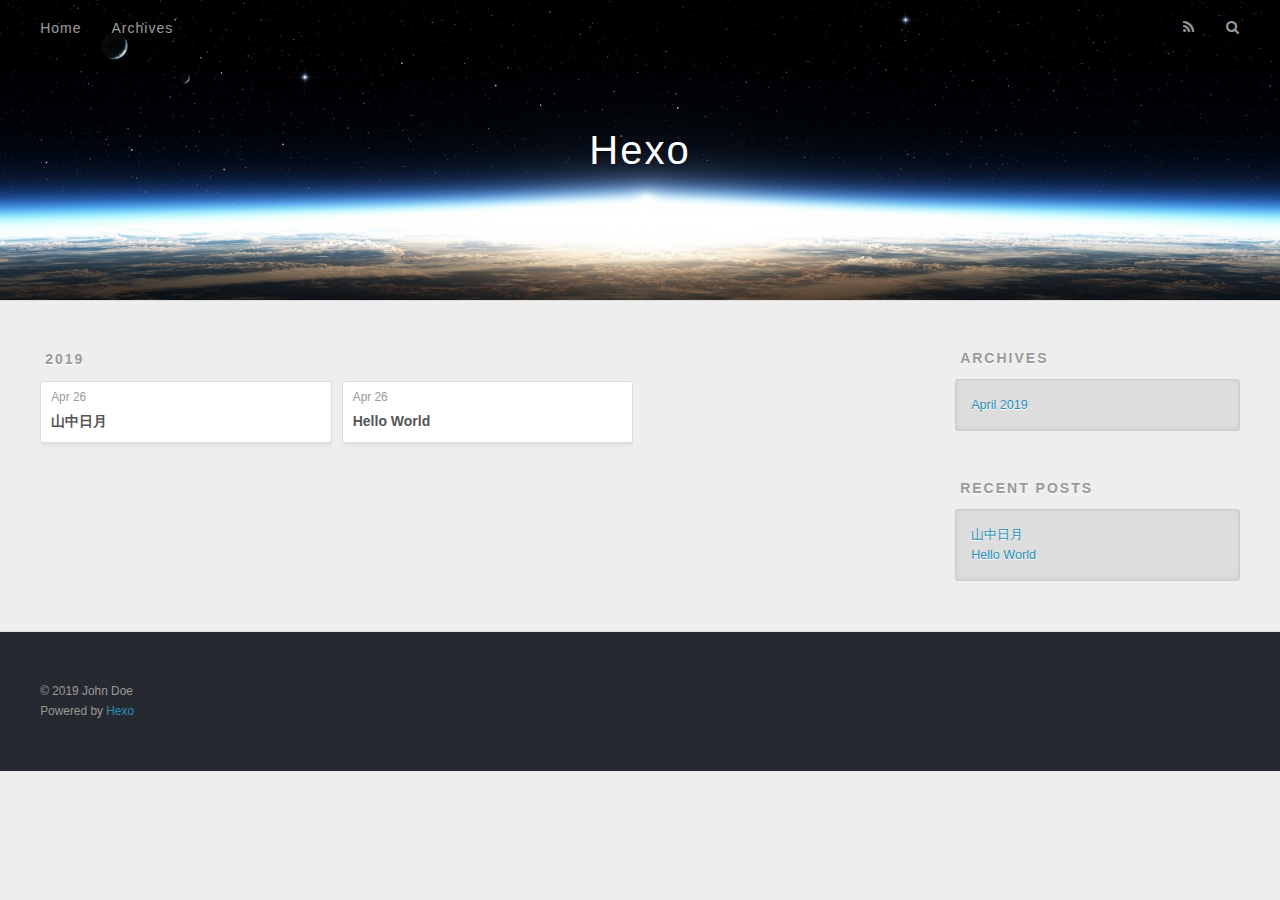
==== archives/index.html @ 2923da69 "Site updated: 2019-04-26 17:05:37" ====
<!DOCTYPE html>
<html>
<head><meta name="generator" content="Hexo 3.8.0">
  <meta charset="utf-8">
  

  
  <title>Archives | Hexo</title>
  <meta name="viewport" content="width=device-width, initial-scale=1, maximum-scale=1">
  <meta property="og:type" content="website">
<meta property="og:title" content="Hexo">
<meta property="og:url" content="http://yoursite.com/archives/index.html">
<meta property="og:site_name" content="Hexo">
<meta property="og:locale" content="default">
<meta name="twitter:card" content="summary">
<meta name="twitter:title" content="Hexo">
  
    <link rel="alternate" href="/atom.xml" title="Hexo" type="application/atom+xml">
  
  
    <link rel="icon" href="/favicon.png">
  
  
    <link href="//fonts.googleapis.com/css?family=Source+Code+Pro" rel="stylesheet" type="text/css">
  
  <link rel="stylesheet" href="/css/style.css">
</head>
</html>
<body>
  <div id="container">
    <div id="wrap">
      <header id="header">
  <div id="banner"></div>
  <div id="header-outer" class="outer">
    <div id="header-title" class="inner">
      <h1 id="logo-wrap">
        <a href="/" id="logo">Hexo</a>
      </h1>
      
    </div>
    <div id="header-inner" class="inner">
      <nav id="main-nav">
        <a id="main-nav-toggle" class="nav-icon"></a>
        
          <a class="main-nav-link" href="/">Home</a>
        
          <a class="main-nav-link" href="/archives">Archives</a>
        
      </nav>
      <nav id="sub-nav">
        
          <a id="nav-rss-link" class="nav-icon" href="/atom.xml" title="RSS Feed"></a>
        
        <a id="nav-search-btn" class="nav-icon" title="Search"></a>
      </nav>
      <div id="search-form-wrap">
        <form action="//google.com/search" method="get" accept-charset="UTF-8" class="search-form"><input type="search" name="q" class="search-form-input" placeholder="Search"><button type="submit" class="search-form-submit">&#xF002;</button><input type="hidden" name="sitesearch" value="http://yoursite.com"></form>
      </div>
    </div>
  </div>
</header>
      <div class="outer">
        <section id="main">
  
  
    
    
      
      
      <section class="archives-wrap">
        <div class="archive-year-wrap">
          <a href="/archives/2019" class="archive-year">2019</a>
        </div>
        <div class="archives">
    
    <article class="archive-article archive-type-post">
  <div class="archive-article-inner">
    <header class="archive-article-header">
      <a href="/2019/04/26/山中日月/" class="archive-article-date">
  <time datetime="2019-04-26T08:57:10.000Z" itemprop="datePublished">Apr 26</time>
</a>
      
  
    <h1 itemprop="name">
      <a class="archive-article-title" href="/2019/04/26/山中日月/">山中日月</a>
    </h1>
  

    </header>
  </div>
</article>
  
    
    
    <article class="archive-article archive-type-post">
  <div class="archive-article-inner">
    <header class="archive-article-header">
      <a href="/2019/04/26/hello-world/" class="archive-article-date">
  <time datetime="2019-04-26T06:51:45.178Z" itemprop="datePublished">Apr 26</time>
</a>
      
  
    <h1 itemprop="name">
      <a class="archive-article-title" href="/2019/04/26/hello-world/">Hello World</a>
    </h1>
  

    </header>
  </div>
</article>
  
  
    </div></section>
  


</section>
        
          <aside id="sidebar">
  
    

  
    

  
    
  
    
  <div class="widget-wrap">
    <h3 class="widget-title">Archives</h3>
    <div class="widget">
      <ul class="archive-list"><li class="archive-list-item"><a class="archive-list-link" href="/archives/2019/04/">April 2019</a></li></ul>
    </div>
  </div>


  
    
  <div class="widget-wrap">
    <h3 class="widget-title">Recent Posts</h3>
    <div class="widget">
      <ul>
        
          <li>
            <a href="/2019/04/26/山中日月/">山中日月</a>
          </li>
        
          <li>
            <a href="/2019/04/26/hello-world/">Hello World</a>
          </li>
        
      </ul>
    </div>
  </div>

  
</aside>
        
      </div>
      <footer id="footer">
  
  <div class="outer">
    <div id="footer-info" class="inner">
      &copy; 2019 John Doe<br>
      Powered by <a href="http://hexo.io/" target="_blank">Hexo</a>
    </div>
  </div>
</footer>
    </div>
    <nav id="mobile-nav">
  
    <a href="/" class="mobile-nav-link">Home</a>
  
    <a href="/archives" class="mobile-nav-link">Archives</a>
  
</nav>
    

<script src="//ajax.googleapis.com/ajax/libs/jquery/2.0.3/jquery.min.js"></script>


  <link rel="stylesheet" href="/fancybox/jquery.fancybox.css">
  <script src="/fancybox/jquery.fancybox.pack.js"></script>


<script src="/js/script.js"></script>



  </div>
</body>
</html>
---- css/style.css ----
body {
  width: 100%;
}
body:before,
body:after {
  content: "";
  display: table;
}
body:after {
  clear: both;
}
html,
body,
div,
span,
applet,
object,
iframe,
h1,
h2,
h3,
h4,
h5,
h6,
p,
blockquote,
pre,
a,
abbr,
acronym,
address,
big,
cite,
code,
del,
dfn,
em,
img,
ins,
kbd,
q,
s,
samp,
small,
strike,
strong,
sub,
sup,
tt,
var,
dl,
dt,
dd,
ol,
ul,
li,
fieldset,
form,
label,
legend,
table,
caption,
tbody,
tfoot,
thead,
tr,
th,
td {
  margin: 0;
  padding: 0;
  border: 0;
  outline: 0;
  font-weight: inherit;
  font-style: inherit;
  font-family: inherit;
  font-size: 100%;
  vertical-align: baseline;
}
body {
  line-height: 1;
  color: #000;
  background: #fff;
}
ol,
ul {
  list-style: none;
}
table {
  border-collapse: separate;
  border-spacing: 0;
  vertical-align: middle;
}
caption,
th,
td {
  text-align: left;
  font-weight: normal;
  vertical-align: middle;
}
a img {
  border: none;
}
input,
button {
  margin: 0;
  padding: 0;
}
input::-moz-focus-inner,
button::-moz-focus-inner {
  border: 0;
  padding: 0;
}
@font-face {
  font-family: FontAwesome;
  font-style: normal;
  font-weight: normal;
  src: url("fonts/fontawesome-webfont.eot?v=#4.0.3");
  src: url("fonts/fontawesome-webfont.eot?#iefix&v=#4.0.3") format("embedded-opentype"), url("fonts/fontawesome-webfont.woff?v=#4.0.3") format("woff"), url("fonts/fontawesome-webfont.ttf?v=#4.0.3") format("truetype"), url("fonts/fontawesome-webfont.svg#fontawesomeregular?v=#4.0.3") format("svg");
}
html,
body,
#container {
  height: 100%;
}
body {
  background: #eee;
  font: 14px -apple-system, BlinkMacSystemFont, "Segoe UI", "Roboto", "Oxygen", "Ubuntu", "Cantarell", "Fira Sans", "Droid Sans", "Helvetica Neue", sans-serif;
  -webkit-text-size-adjust: 100%;
}
.outer {
  max-width: 1220px;
  margin: 0 auto;
  padding: 0 20px;
}
.outer:before,
.outer:after {
  content: "";
  display: table;
}
.outer:after {
  clear: both;
}
.inner {
  display: inline;
  float: left;
  width: 98.33333333333333%;
  margin: 0 0.833333333333333%;
}
.left,
.alignleft {
  float: left;
}
.right,
.alignright {
  float: right;
}
.clear {
  clear: both;
}
#container {
  position: relative;
}
.mobile-nav-on {
  overflow: hidden;
}
#wrap {
  height: 100%;
  width: 100%;
  position: absolute;
  top: 0;
  left: 0;
  -webkit-transition: 0.2s ease-out;
  -moz-transition: 0.2s ease-out;
  -ms-transition: 0.2s ease-out;
  transition: 0.2s ease-out;
  z-index: 1;
  background: #eee;
}
.mobile-nav-on #wrap {
  left: 280px;
}
@media screen and (min-width: 768px) {
  #main {
    display: inline;
    float: left;
    width: 73.33333333333333%;
    margin: 0 0.833333333333333%;
  }
}
.article-date,
.article-category-link,
.archive-year,
.widget-title {
  text-decoration: none;
  text-transform: uppercase;
  letter-spacing: 2px;
  color: #999;
  margin-bottom: 1em;
  margin-left: 5px;
  line-height: 1em;
  text-shadow: 0 1px #fff;
  font-weight: bold;
}
.article-inner,
.archive-article-inner {
  background: #fff;
  -webkit-box-shadow: 1px 2px 3px #ddd;
  box-shadow: 1px 2px 3px #ddd;
  border: 1px solid #ddd;
  border-radius: 3px;
}
.article-entry h1,
.widget h1 {
  font-size: 2em;
}
.article-entry h2,
.widget h2 {
  font-size: 1.5em;
}
.article-entry h3,
.widget h3 {
  font-size: 1.3em;
}
.article-entry h4,
.widget h4 {
  font-size: 1.2em;
}
.article-entry h5,
.widget h5 {
  font-size: 1em;
}
.article-entry h6,
.widget h6 {
  font-size: 1em;
  color: #999;
}
.article-entry hr,
.widget hr {
  border: 1px dashed #ddd;
}
.article-entry strong,
.widget strong {
  font-weight: bold;
}
.article-entry em,
.widget em,
.article-entry cite,
.widget cite {
  font-style: italic;
}
.article-entry sup,
.widget sup,
.article-entry sub,
.widget sub {
  font-size: 0.75em;
  line-height: 0;
  position: relative;
  vertical-align: baseline;
}
.article-entry sup,
.widget sup {
  top: -0.5em;
}
.article-entry sub,
.widget sub {
  bottom: -0.2em;
}
.article-entry small,
.widget small {
  font-size: 0.85em;
}
.article-entry acronym,
.widget acronym,
.article-entry abbr,
.widget abbr {
  border-bottom: 1px dotted;
}
.article-entry ul,
.widget ul,
.article-entry ol,
.widget ol,
.article-entry dl,
.widget dl {
  margin: 0 20px;
  line-height: 1.6em;
}
.article-entry ul ul,
.widget ul ul,
.article-entry ol ul,
.widget ol ul,
.article-entry ul ol,
.widget ul ol,
.article-entry ol ol,
.widget ol ol {
  margin-top: 0;
  margin-bottom: 0;
}
.article-entry ul,
.widget ul {
  list-style: disc;
}
.article-entry ol,
.widget ol {
  list-style: decimal;
}
.article-entry dt,
.widget dt {
  font-weight: bold;
}
#header {
  height: 300px;
  position: relative;
  border-bottom: 1px solid #ddd;
}
#header:before,
#header:after {
  content: "";
  position: absolute;
  left: 0;
  right: 0;
  height: 40px;
}
#header:before {
  top: 0;
  background: -webkit-linear-gradient(rgba(0,0,0,0.2), transparent);
  background: -moz-linear-gradient(rgba(0,0,0,0.2), transparent);
  background: -ms-linear-gradient(rgba(0,0,0,0.2), transparent);
  background: linear-gradient(rgba(0,0,0,0.2), transparent);
}
#header:after {
  bottom: 0;
  background: -webkit-linear-gradient(transparent, rgba(0,0,0,0.2));
  background: -moz-linear-gradient(transparent, rgba(0,0,0,0.2));
  background: -ms-linear-gradient(transparent, rgba(0,0,0,0.2));
  background: linear-gradient(transparent, rgba(0,0,0,0.2));
}
#header-outer {
  height: 100%;
  position: relative;
}
#header-inner {
  position: relative;
  overflow: hidden;
}
#banner {
  position: absolute;
  top: 0;
  left: 0;
  width: 100%;
  height: 100%;
  background: url("images/banner.jpg") center #000;
  -webkit-background-size: cover;
  -moz-background-size: cover;
  background-size: cover;
  z-index: -1;
}
#header-title {
  text-align: center;
  height: 40px;
  position: absolute;
  top: 50%;
  left: 0;
  margin-top: -20px;
}
#logo,
#subtitle {
  text-decoration: none;
  color: #fff;
  font-weight: 300;
  text-shadow: 0 1px 4px rgba(0,0,0,0.3);
}
#logo {
  font-size: 40px;
  line-height: 40px;
  letter-spacing: 2px;
}
#subtitle {
  font-size: 16px;
  line-height: 16px;
  letter-spacing: 1px;
}
#subtitle-wrap {
  margin-top: 16px;
}
#main-nav {
  float: left;
  margin-left: -15px;
}
.nav-icon,
.main-nav-link {
  float: left;
  color: #fff;
  opacity: 0.6;
  text-decoration: none;
  text-shadow: 0 1px rgba(0,0,0,0.2);
  -webkit-transition: opacity 0.2s;
  -moz-transition: opacity 0.2s;
  -ms-transition: opacity 0.2s;
  transition: opacity 0.2s;
  display: block;
  padding: 20px 15px;
}
.nav-icon:hover,
.main-nav-link:hover {
  opacity: 1;
}
.nav-icon {
  font-family: FontAwesome;
  text-align: center;
  font-size: 14px;
  width: 14px;
  height: 14px;
  padding: 20px 15px;
  position: relative;
  cursor: pointer;
}
.main-nav-link {
  font-weight: 300;
  letter-spacing: 1px;
}
@media screen and (max-width: 479px) {
  .main-nav-link {
    display: none;
  }
}
#main-nav-toggle {
  display: none;
}
#main-nav-toggle:before {
  content: "\f0c9";
}
@media screen and (max-width: 479px) {
  #main-nav-toggle {
    display: block;
  }
}
#sub-nav {
  float: right;
  margin-right: -15px;
}
#nav-rss-link:before {
  content: "\f09e";
}
#nav-search-btn:before {
  content: "\f002";
}
#search-form-wrap {
  position: absolute;
  top: 15px;
  width: 150px;
  height: 30px;
  right: -150px;
  opacity: 0;
  -webkit-transition: 0.2s ease-out;
  -moz-transition: 0.2s ease-out;
  -ms-transition: 0.2s ease-out;
  transition: 0.2s ease-out;
}
#search-form-wrap.on {
  opacity: 1;
  right: 0;
}
@media screen and (max-width: 479px) {
  #search-form-wrap {
    width: 100%;
    right: -100%;
  }
}
.search-form {
  position: absolute;
  top: 0;
  left: 0;
  right: 0;
  background: #fff;
  padding: 5px 15px;
  border-radius: 15px;
  -webkit-box-shadow: 0 0 10px rgba(0,0,0,0.3);
  box-shadow: 0 0 10px rgba(0,0,0,0.3);
}
.search-form-input {
  border: none;
  background: none;
  color: #555;
  width: 100%;
  font: 13px -apple-system, BlinkMacSystemFont, "Segoe UI", "Roboto", "Oxygen", "Ubuntu", "Cantarell", "Fira Sans", "Droid Sans", "Helvetica Neue", sans-serif;
  outline: none;
}
.search-form-input::-webkit-search-results-decoration,
.search-form-input::-webkit-search-cancel-button {
  -webkit-appearance: none;
}
.search-form-submit {
  position: absolute;
  top: 50%;
  right: 10px;
  margin-top: -7px;
  font: 13px FontAwesome;
  border: none;
  background: none;
  color: #bbb;
  cursor: pointer;
}
.search-form-submit:hover,
.search-form-submit:focus {
  color: #777;
}
.article {
  margin: 50px 0;
}
.article-inner {
  overflow: hidden;
}
.article-meta:before,
.article-meta:after {
  content: "";
  display: table;
}
.article-meta:after {
  clear: both;
}
.article-date {
  float: left;
}
.article-category {
  float: left;
  line-height: 1em;
  color: #ccc;
  text-shadow: 0 1px #fff;
  margin-left: 8px;
}
.article-category:before {
  content: "\2022";
}
.article-category-link {
  margin: 0 12px 1em;
}
.article-header {
  padding: 20px 20px 0;
}
.article-title {
  text-decoration: none;
  font-size: 2em;
  font-weight: bold;
  color: #555;
  line-height: 1.1em;
  -webkit-transition: color 0.2s;
  -moz-transition: color 0.2s;
  -ms-transition: color 0.2s;
  transition: color 0.2s;
}
a.article-title:hover {
  color: #258fb8;
}
.article-entry {
  color: #555;
  padding: 0 20px;
}
.article-entry:before,
.article-entry:after {
  content: "";
  display: table;
}
.article-entry:after {
  clear: both;
}
.article-entry p,
.article-entry table {
  line-height: 1.6em;
  margin: 1.6em 0;
}
.article-entry h1,
.article-entry h2,
.article-entry h3,
.article-entry h4,
.article-entry h5,
.article-entry h6 {
  font-weight: bold;
}
.article-entry h1,
.article-entry h2,
.article-entry h3,
.article-entry h4,
.article-entry h5,
.article-entry h6 {
  line-height: 1.1em;
  margin: 1.1em 0;
}
.article-entry a {
  color: #258fb8;
  text-decoration: none;
}
.article-entry a:hover {
  text-decoration: underline;
}
.article-entry ul,
.article-entry ol,
.article-entry dl {
  margin-top: 1.6em;
  margin-bottom: 1.6em;
}
.article-entry img,
.article-entry video {
  max-width: 100%;
  height: auto;
  display: block;
  margin: auto;
}
.article-entry iframe {
  border: none;
}
.article-entry table {
  width: 100%;
  border-collapse: collapse;
  border-spacing: 0;
}
.article-entry th {
  font-weight: bold;
  border-bottom: 3px solid #ddd;
  padding-bottom: 0.5em;
}
.article-entry td {
  border-bottom: 1px solid #ddd;
  padding: 10px 0;
}
.article-entry blockquote {
  font-family: Georgia, "Times New Roman", serif;
  font-size: 1.4em;
  margin: 1.6em 20px;
  text-align: center;
}
.article-entry blockquote footer {
  font-size: 14px;
  margin: 1.6em 0;
  font-family: -apple-system, BlinkMacSystemFont, "Segoe UI", "Roboto", "Oxygen", "Ubuntu", "Cantarell", "Fira Sans", "Droid Sans", "Helvetica Neue", sans-serif;
}
.article-entry blockquote footer cite:before {
  content: "—";
  padding: 0 0.5em;
}
.article-entry .pullquote {
  text-align: left;
  width: 45%;
  margin: 0;
}
.article-entry .pullquote.left {
  margin-left: 0.5em;
  margin-right: 1em;
}
.article-entry .pullquote.right {
  margin-right: 0.5em;
  margin-left: 1em;
}
.article-entry .caption {
  color: #999;
  display: block;
  font-size: 0.9em;
  margin-top: 0.5em;
  position: relative;
  text-align: center;
}
.article-entry .video-container {
  position: relative;
  padding-top: 56.25%;
  height: 0;
  overflow: hidden;
}
.article-entry .video-container iframe,
.article-entry .video-container object,
.article-entry .video-container embed {
  position: absolute;
  top: 0;
  left: 0;
  width: 100%;
  height: 100%;
  margin-top: 0;
}
.article-more-link a {
  display: inline-block;
  line-height: 1em;
  padding: 6px 15px;
  border-radius: 15px;
  background: #eee;
  color: #999;
  text-shadow: 0 1px #fff;
  text-decoration: none;
}
.article-more-link a:hover {
  background: #258fb8;
  color: #fff;
  text-decoration: none;
  text-shadow: 0 1px #1e7293;
}
.article-footer {
  font-size: 0.85em;
  line-height: 1.6em;
  border-top: 1px solid #ddd;
  padding-top: 1.6em;
  margin: 0 20px 20px;
}
.article-footer:before,
.article-footer:after {
  content: "";
  display: table;
}
.article-footer:after {
  clear: both;
}
.article-footer a {
  color: #999;
  text-decoration: none;
}
.article-footer a:hover {
  color: #555;
}
.article-tag-list-item {
  float: left;
  margin-right: 10px;
}
.article-tag-list-link:before {
  content: "#";
}
.article-comment-link {
  float: right;
}
.article-comment-link:before {
  content: "\f075";
  font-family: FontAwesome;
  padding-right: 8px;
}
.article-share-link {
  cursor: pointer;
  float: right;
  margin-left: 20px;
}
.article-share-link:before {
  content: "\f064";
  font-family: FontAwesome;
  padding-right: 6px;
}
#article-nav {
  position: relative;
}
#article-nav:before,
#article-nav:after {
  content: "";
  display: table;
}
#article-nav:after {
  clear: both;
}
@media screen and (min-width: 768px) {
  #article-nav {
    margin: 50px 0;
  }
  #article-nav:before {
    width: 8px;
    height: 8px;
    position: absolute;
    top: 50%;
    left: 50%;
    margin-top: -4px;
    margin-left: -4px;
    content: "";
    border-radius: 50%;
    background: #ddd;
    -webkit-box-shadow: 0 1px 2px #fff;
    box-shadow: 0 1px 2px #fff;
  }
}
.article-nav-link-wrap {
  text-decoration: none;
  text-shadow: 0 1px #fff;
  color: #999;
  -webkit-box-sizing: border-box;
  -moz-box-sizing: border-box;
  box-sizing: border-box;
  margin-top: 50px;
  text-align: center;
  display: block;
}
.article-nav-link-wrap:hover {
  color: #555;
}
@media screen and (min-width: 768px) {
  .article-nav-link-wrap {
    width: 50%;
    margin-top: 0;
  }
}
@media screen and (min-width: 768px) {
  #article-nav-newer {
    float: left;
    text-align: right;
    padding-right: 20px;
  }
}
@media screen and (min-width: 768px) {
  #article-nav-older {
    float: right;
    text-align: left;
    padding-left: 20px;
  }
}
.article-nav-caption {
  text-transform: uppercase;
  letter-spacing: 2px;
  color: #ddd;
  line-height: 1em;
  font-weight: bold;
}
#article-nav-newer .article-nav-caption {
  margin-right: -2px;
}
.article-nav-title {
  font-size: 0.85em;
  line-height: 1.6em;
  margin-top: 0.5em;
}
.article-share-box {
  position: absolute;
  display: none;
  background: #fff;
  -webkit-box-shadow: 1px 2px 10px rgba(0,0,0,0.2);
  box-shadow: 1px 2px 10px rgba(0,0,0,0.2);
  border-radius: 3px;
  margin-left: -145px;
  overflow: hidden;
  z-index: 1;
}
.article-share-box.on {
  display: block;
}
.article-share-input {
  width: 100%;
  background: none;
  -webkit-box-sizing: border-box;
  -moz-box-sizing: border-box;
  box-sizing: border-box;
  font: 14px -apple-system, BlinkMacSystemFont, "Segoe UI", "Roboto", "Oxygen", "Ubuntu", "Cantarell", "Fira Sans", "Droid Sans", "Helvetica Neue", sans-serif;
  padding: 0 15px;
  color: #555;
  outline: none;
  border: 1px solid #ddd;
  border-radius: 3px 3px 0 0;
  height: 36px;
  line-height: 36px;
}
.article-share-links {
  background: #eee;
}
.article-share-links:before,
.article-share-links:after {
  content: "";
  display: table;
}
.article-share-links:after {
  clear: both;
}
.article-share-twitter,
.article-share-facebook,
.article-share-pinterest,
.article-share-google {
  width: 50px;
  height: 36px;
  display: block;
  float: left;
  position: relative;
  color: #999;
  text-shadow: 0 1px #fff;
}
.article-share-twitter:before,
.article-share-facebook:before,
.article-share-pinterest:before,
.article-share-google:before {
  font-size: 20px;
  font-family: FontAwesome;
  width: 20px;
  height: 20px;
  position: absolute;
  top: 50%;
  left: 50%;
  margin-top: -10px;
  margin-left: -10px;
  text-align: center;
}
.article-share-twitter:hover,
.article-share-facebook:hover,
.article-share-pinterest:hover,
.article-share-google:hover {
  color: #fff;
}
.article-share-twitter:before {
  content: "\f099";
}
.article-share-twitter:hover {
  background: #00aced;
  text-shadow: 0 1px #008abe;
}
.article-share-facebook:before {
  content: "\f09a";
}
.article-share-facebook:hover {
  background: #3b5998;
  text-shadow: 0 1px #2f477a;
}
.article-share-pinterest:before {
  content: "\f0d2";
}
.article-share-pinterest:hover {
  background: #cb2027;
  text-shadow: 0 1px #a21a1f;
}
.article-share-google:before {
  content: "\f0d5";
}
.article-share-google:hover {
  background: #dd4b39;
  text-shadow: 0 1px #be3221;
}
.article-gallery {
  background: #000;
  position: relative;
}
.article-gallery-photos {
  position: relative;
  overflow: hidden;
}
.article-gallery-img {
  display: none;
  max-width: 100%;
}
.article-gallery-img:first-child {
  display: block;
}
.article-gallery-img.loaded {
  position: absolute;
  display: block;
}
.article-gallery-img img {
  display: block;
  max-width: 100%;
  margin: 0 auto;
}
#comments {
  background: #fff;
  -webkit-box-shadow: 1px 2px 3px #ddd;
  box-shadow: 1px 2px 3px #ddd;
  padding: 20px;
  border: 1px solid #ddd;
  border-radius: 3px;
  margin: 50px 0;
}
#comments a {
  color: #258fb8;
}
.archives-wrap {
  margin: 50px 0;
}
.archives:before,
.archives:after {
  content: "";
  display: table;
}
.archives:after {
  clear: both;
}
.archive-year-wrap {
  margin-bottom: 1em;
}
.archives {
  -webkit-column-gap: 10px;
  -moz-column-gap: 10px;
  column-gap: 10px;
}
@media screen and (min-width: 480px) and (max-width: 767px) {
  .archives {
    -webkit-column-count: 2;
    -moz-column-count: 2;
    column-count: 2;
  }
}
@media screen and (min-width: 768px) {
  .archives {
    -webkit-column-count: 3;
    -moz-column-count: 3;
    column-count: 3;
  }
}
.archive-article {
  -webkit-column-break-inside: avoid;
  page-break-inside: avoid;
  overflow: hidden;
  break-inside: avoid-column;
}
.archive-article-inner {
  padding: 10px;
  margin-bottom: 15px;
}
.archive-article-title {
  text-decoration: none;
  font-weight: bold;
  color: #555;
  -webkit-transition: color 0.2s;
  -moz-transition: color 0.2s;
  -ms-transition: color 0.2s;
  transition: color 0.2s;
  line-height: 1.6em;
}
.archive-article-title:hover {
  color: #258fb8;
}
.archive-article-footer {
  margin-top: 1em;
}
.archive-article-date {
  color: #999;
  text-decoration: none;
  font-size: 0.85em;
  line-height: 1em;
  margin-bottom: 0.5em;
  display: block;
}
#page-nav {
  margin: 50px auto;
  background: #fff;
  -webkit-box-shadow: 1px 2px 3px #ddd;
  box-shadow: 1px 2px 3px #ddd;
  border: 1px solid #ddd;
  border-radius: 3px;
  text-align: center;
  color: #999;
  overflow: hidden;
}
#page-nav:before,
#page-nav:after {
  content: "";
  display: table;
}
#page-nav:after {
  clear: both;
}
#page-nav a,
#page-nav span {
  padding: 10px 20px;
  line-height: 1;
  height: 2ex;
}
#page-nav a {
  color: #999;
  text-decoration: none;
}
#page-nav a:hover {
  background: #999;
  color: #fff;
}
#page-nav .prev {
  float: left;
}
#page-nav .next {
  float: right;
}
#page-nav .page-number {
  display: inline-block;
}
@media screen and (max-width: 479px) {
  #page-nav .page-number {
    display: none;
  }
}
#page-nav .current {
  color: #555;
  font-weight: bold;
}
#page-nav .space {
  color: #ddd;
}
#footer {
  background: #262a30;
  padding: 50px 0;
  border-top: 1px solid #ddd;
  color: #999;
}
#footer a {
  color: #258fb8;
  text-decoration: none;
}
#footer a:hover {
  text-decoration: underline;
}
#footer-info {
  line-height: 1.6em;
  font-size: 0.85em;
}
.article-entry pre,
.article-entry .highlight {
  background: #2d2d2d;
  margin: 0 -20px;
  padding: 15px 20px;
  border-style: solid;
  border-color: #ddd;
  border-width: 1px 0;
  overflow: auto;
  color: #ccc;
  line-height: 22.400000000000002px;
}
.article-entry .highlight .gutter pre,
.article-entry .gist .gist-file .gist-data .line-numbers {
  color: #666;
  font-size: 0.85em;
}
.article-entry pre,
.article-entry code {
  font-family: "Source Code Pro", Consolas, Monaco, Menlo, Consolas, monospace;
}
.article-entry code {
  background: #eee;
  text-shadow: 0 1px #fff;
  padding: 0 0.3em;
}
.article-entry pre code {
  background: none;
  text-shadow: none;
  padding: 0;
}
.article-entry .highlight pre {
  border: none;
  margin: 0;
  padding: 0;
}
.article-entry .highlight table {
  margin: 0;
  width: auto;
}
.article-entry .highlight td {
  border: none;
  padding: 0;
}
.article-entry .highlight figcaption {
  font-size: 0.85em;
  color: #999;
  line-height: 1em;
  margin-bottom: 1em;
}
.article-entry .highlight figcaption:before,
.article-entry .highlight figcaption:after {
  content: "";
  display: table;
}
.article-entry .highlight figcaption:after {
  clear: both;
}
.article-entry .highlight figcaption a {
  float: right;
}
.article-entry .highlight .gutter pre {
  text-align: right;
  padding-right: 20px;
}
.article-entry .highlight .line {
  height: 22.400000000000002px;
}
.article-entry .highlight .line.marked {
  background: #515151;
}
.article-entry .gist {
  margin: 0 -20px;
  border-style: solid;
  border-color: #ddd;
  border-width: 1px 0;
  background: #2d2d2d;
  padding: 15px 20px 15px 0;
}
.article-entry .gist .gist-file {
  border: none;
  font-family: "Source Code Pro", Consolas, Monaco, Menlo, Consolas, monospace;
  margin: 0;
}
.article-entry .gist .gist-file .gist-data {
  background: none;
  border: none;
}
.article-entry .gist .gist-file .gist-data .line-numbers {
  background: none;
  border: none;
  padding: 0 20px 0 0;
}
.article-entry .gist .gist-file .gist-data .line-data {
  padding: 0 !important;
}
.article-entry .gist .gist-file .highlight {
  margin: 0;
  padding: 0;
  border: none;
}
.article-entry .gist .gist-file .gist-meta {
  background: #2d2d2d;
  color: #999;
  font: 0.85em -apple-system, BlinkMacSystemFont, "Segoe UI", "Roboto", "Oxygen", "Ubuntu", "Cantarell", "Fira Sans", "Droid Sans", "Helvetica Neue", sans-serif;
  text-shadow: 0 0;
  padding: 0;
  margin-top: 1em;
  margin-left: 20px;
}
.article-entry .gist .gist-file .gist-meta a {
  color: #258fb8;
  font-weight: normal;
}
.article-entry .gist .gist-file .gist-meta a:hover {
  text-decoration: underline;
}
pre .comment,
pre .title {
  color: #999;
}
pre .variable,
pre .attribute,
pre .tag,
pre .regexp,
pre .ruby .constant,
pre .xml .tag .title,
pre .xml .pi,
pre .xml .doctype,
pre .html .doctype,
pre .css .id,
pre .css .class,
pre .css .pseudo {
  color: #f2777a;
}
pre .number,
pre .preprocessor,
pre .built_in,
pre .literal,
pre .params,
pre .constant {
  color: #f99157;
}
pre .class,
pre .ruby .class .title,
pre .css .rules .attribute {
  color: #9c9;
}
pre .string,
pre .value,
pre .inheritance,
pre .header,
pre .ruby .symbol,
pre .xml .cdata {
  color: #9c9;
}
pre .css .hexcolor {
  color: #6cc;
}
pre .function,
pre .python .decorator,
pre .python .title,
pre .ruby .function .title,
pre .ruby .title .keyword,
pre .perl .sub,
pre .javascript .title,
pre .coffeescript .title {
  color: #69c;
}
pre .keyword,
pre .javascript .function {
  color: #c9c;
}
@media screen and (max-width: 479px) {
  #mobile-nav {
    position: absolute;
    top: 0;
    left: 0;
    width: 280px;
    height: 100%;
    background: #191919;
    border-right: 1px solid #fff;
  }
}
@media screen and (max-width: 479px) {
  .mobile-nav-link {
    display: block;
    color: #999;
    text-decoration: none;
    padding: 15px 20px;
    font-weight: bold;
  }
  .mobile-nav-link:hover {
    color: #fff;
  }
}
@media screen and (min-width: 768px) {
  #sidebar {
    display: inline;
    float: left;
    width: 23.333333333333332%;
    margin: 0 0.833333333333333%;
  }
}
.widget-wrap {
  margin: 50px 0;
}
.widget {
  color: #777;
  text-shadow: 0 1px #fff;
  background: #ddd;
  -webkit-box-shadow: 0 -1px 4px #ccc inset;
  box-shadow: 0 -1px 4px #ccc inset;
  border: 1px solid #ccc;
  padding: 15px;
  border-radius: 3px;
}
.widget a {
  color: #258fb8;
  text-decoration: none;
}
.widget a:hover {
  text-decoration: underline;
}
.widget ul ul,
.widget ol ul,
.widget dl ul,
.widget ul ol,
.widget ol ol,
.widget dl ol,
.widget ul dl,
.widget ol dl,
.widget dl dl {
  margin-left: 15px;
  list-style: disc;
}
.widget {
  line-height: 1.6em;
  word-wrap: break-word;
  font-size: 0.9em;
}
.widget ul,
.widget ol {
  list-style: none;
  margin: 0;
}
.widget ul ul,
.widget ol ul,
.widget ul ol,
.widget ol ol {
  margin: 0 20px;
}
.widget ul ul,
.widget ol ul {
  list-style: disc;
}
.widget ul ol,
.widget ol ol {
  list-style: decimal;
}
.category-list-count,
.tag-list-count,
.archive-list-count {
  padding-left: 5px;
  color: #999;
  font-size: 0.85em;
}
.category-list-count:before,
.tag-list-count:before,
.archive-list-count:before {
  content: "(";
}
.category-list-count:after,
.tag-list-count:after,
.archive-list-count:after {
  content: ")";
}
.tagcloud a {
  margin-right: 5px;
  display: inline-block;
}
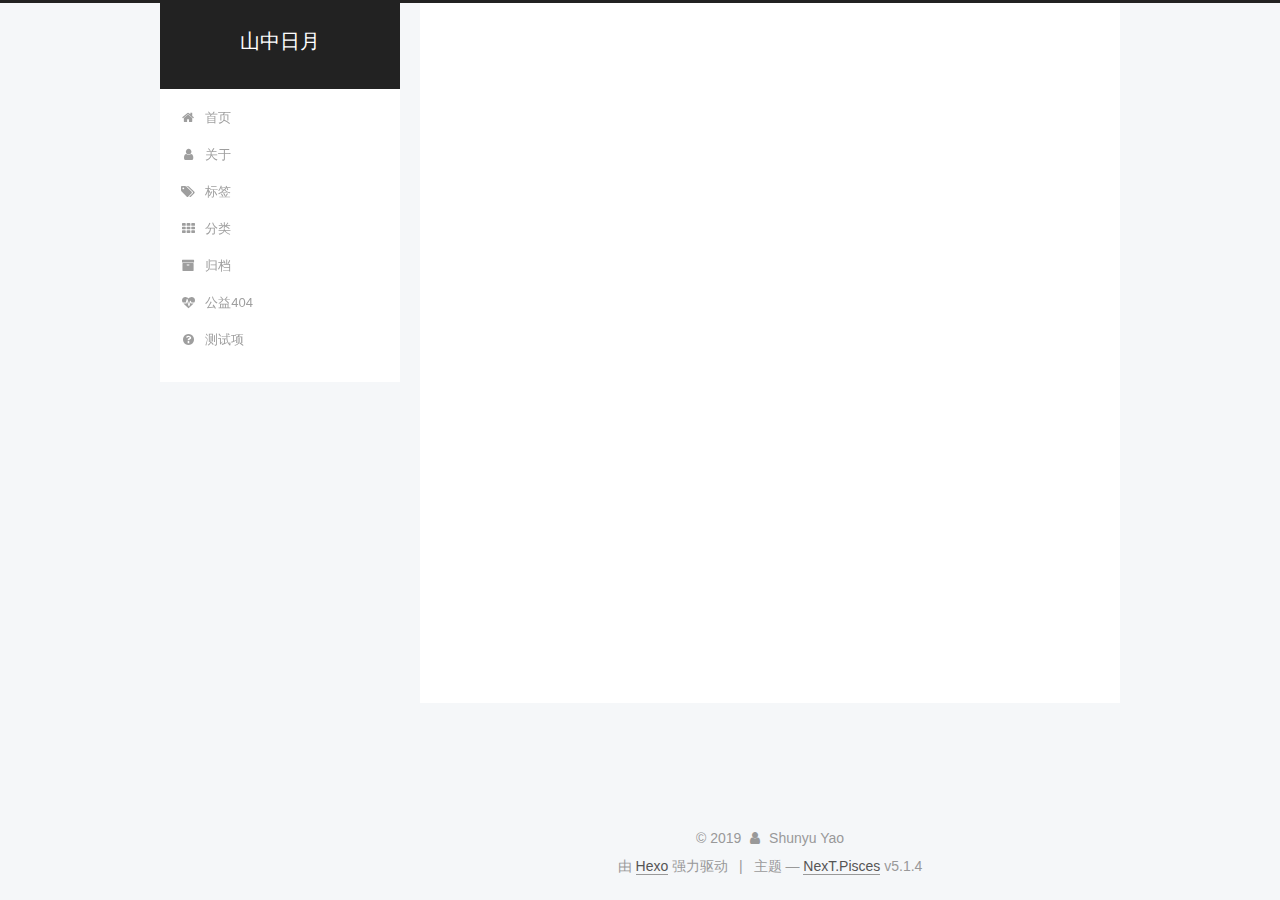
==== commit 1dfcf38b: "Site updated: 2019-10-29 22:07:18" ====
--- a/archives/index.html
+++ b/archives/index.html
@@ -1,193 +1,641 @@
 <!DOCTYPE html>
-<html>
+
+
+
+  
+
+
+<html class="theme-next pisces use-motion" lang="zh-Hans">
 <head><meta name="generator" content="Hexo 3.8.0">
-  <meta charset="utf-8">
-  
-
-  
-  <title>Archives | Hexo</title>
-  <meta name="viewport" content="width=device-width, initial-scale=1, maximum-scale=1">
-  <meta property="og:type" content="website">
-<meta property="og:title" content="Hexo">
+  <meta charset="UTF-8">
+<meta http-equiv="X-UA-Compatible" content="IE=edge">
+<meta name="viewport" content="width=device-width, initial-scale=1, maximum-scale=1">
+<meta name="theme-color" content="#222">
+
+
+
+
+
+
+
+
+
+<meta http-equiv="Cache-Control" content="no-transform">
+<meta http-equiv="Cache-Control" content="no-siteapp">
+
+
+
+
+
+
+
+
+
+
+
+
+
+
+
+
+  
+  
+  <link href="/lib/fancybox/source/jquery.fancybox.css?v=2.1.5" rel="stylesheet" type="text/css">
+
+
+
+
+
+
+
+<link href="/lib/font-awesome/css/font-awesome.min.css?v=4.6.2" rel="stylesheet" type="text/css">
+
+<link href="/css/main.css?v=5.1.4" rel="stylesheet" type="text/css">
+
+
+  <link rel="apple-touch-icon" sizes="180x180" href="/images/apple-touch-icon-next.png?v=5.1.4">
+
+
+  <link rel="icon" type="image/png" sizes="32x32" href="/images/favicon-32x32-next.png?v=5.1.4">
+
+
+  <link rel="icon" type="image/png" sizes="16x16" href="/images/favicon-16x16-next.png?v=5.1.4">
+
+
+  <link rel="mask-icon" href="/images/logo.svg?v=5.1.4" color="#222">
+
+
+
+
+
+  <meta name="keywords" content="Hexo, NexT">
+
+
+
+
+
+
+
+
+
+
+<meta property="og:type" content="website">
+<meta property="og:title" content="山中日月">
 <meta property="og:url" content="http://yoursite.com/archives/index.html">
-<meta property="og:site_name" content="Hexo">
-<meta property="og:locale" content="default">
+<meta property="og:site_name" content="山中日月">
+<meta property="og:locale" content="zh-Hans">
 <meta name="twitter:card" content="summary">
-<meta name="twitter:title" content="Hexo">
-  
-    <link rel="alternate" href="/atom.xml" title="Hexo" type="application/atom+xml">
-  
-  
-    <link rel="icon" href="/favicon.png">
-  
-  
-    <link href="//fonts.googleapis.com/css?family=Source+Code+Pro" rel="stylesheet" type="text/css">
-  
-  <link rel="stylesheet" href="/css/style.css">
+<meta name="twitter:title" content="山中日月">
+
+
+
+<script type="text/javascript" id="hexo.configurations">
+  var NexT = window.NexT || {};
+  var CONFIG = {
+    root: '/',
+    scheme: 'Pisces',
+    version: '5.1.4',
+    sidebar: {"position":"left","display":"post","offset":12,"b2t":false,"scrollpercent":false,"onmobile":false},
+    fancybox: true,
+    tabs: true,
+    motion: {"enable":true,"async":false,"transition":{"post_block":"fadeIn","post_header":"slideDownIn","post_body":"slideDownIn","coll_header":"slideLeftIn","sidebar":"slideUpIn"}},
+    duoshuo: {
+      userId: '0',
+      author: '博主'
+    },
+    algolia: {
+      applicationID: '',
+      apiKey: '',
+      indexName: '',
+      hits: {"per_page":10},
+      labels: {"input_placeholder":"Search for Posts","hits_empty":"We didn't find any results for the search: ${query}","hits_stats":"${hits} results found in ${time} ms"}
+    }
+  };
+</script>
+
+
+
+  <link rel="canonical" href="http://yoursite.com/archives/">
+
+
+
+
+
+  <title>归档 | 山中日月</title>
+  
+
+
+
+
+
+
+
+
 </head>
-</html>
-<body>
-  <div id="container">
-    <div id="wrap">
-      <header id="header">
-  <div id="banner"></div>
-  <div id="header-outer" class="outer">
-    <div id="header-title" class="inner">
-      <h1 id="logo-wrap">
-        <a href="/" id="logo">Hexo</a>
-      </h1>
-      
+
+<body itemscope itemtype="http://schema.org/WebPage" lang="zh-Hans">
+
+  
+  
+    
+  
+
+  <div class="container sidebar-position-left page-archive">
+    <div class="headband"></div>
+
+    <header id="header" class="header" itemscope itemtype="http://schema.org/WPHeader">
+      <div class="header-inner"><div class="site-brand-wrapper">
+  <div class="site-meta ">
+    
+
+    <div class="custom-logo-site-title">
+      <a href="/" class="brand" rel="start">
+        <span class="logo-line-before"><i></i></span>
+        <span class="site-title">山中日月</span>
+        <span class="logo-line-after"><i></i></span>
+      </a>
     </div>
-    <div id="header-inner" class="inner">
-      <nav id="main-nav">
-        <a id="main-nav-toggle" class="nav-icon"></a>
-        
-          <a class="main-nav-link" href="/">Home</a>
-        
-          <a class="main-nav-link" href="/archives">Archives</a>
-        
-      </nav>
-      <nav id="sub-nav">
-        
-          <a id="nav-rss-link" class="nav-icon" href="/atom.xml" title="RSS Feed"></a>
-        
-        <a id="nav-search-btn" class="nav-icon" title="Search"></a>
-      </nav>
-      <div id="search-form-wrap">
-        <form action="//google.com/search" method="get" accept-charset="UTF-8" class="search-form"><input type="search" name="q" class="search-form-input" placeholder="Search"><button type="submit" class="search-form-submit">&#xF002;</button><input type="hidden" name="sitesearch" value="http://yoursite.com"></form>
+      
+        <p class="site-subtitle"></p>
+      
+  </div>
+
+  <div class="site-nav-toggle">
+    <button>
+      <span class="btn-bar"></span>
+      <span class="btn-bar"></span>
+      <span class="btn-bar"></span>
+    </button>
+  </div>
+</div>
+
+<nav class="site-nav">
+  
+
+  
+    <ul id="menu" class="menu">
+      
+        
+        <li class="menu-item menu-item-home">
+          <a href="/" rel="section">
+            
+              <i class="menu-item-icon fa fa-fw fa-home"></i> <br>
+            
+            首页
+          </a>
+        </li>
+      
+        
+        <li class="menu-item menu-item-about">
+          <a href="/about/" rel="section">
+            
+              <i class="menu-item-icon fa fa-fw fa-user"></i> <br>
+            
+            关于
+          </a>
+        </li>
+      
+        
+        <li class="menu-item menu-item-tags">
+          <a href="/tags/" rel="section">
+            
+              <i class="menu-item-icon fa fa-fw fa-tags"></i> <br>
+            
+            标签
+          </a>
+        </li>
+      
+        
+        <li class="menu-item menu-item-categories">
+          <a href="/categories/" rel="section">
+            
+              <i class="menu-item-icon fa fa-fw fa-th"></i> <br>
+            
+            分类
+          </a>
+        </li>
+      
+        
+        <li class="menu-item menu-item-archives">
+          <a href="/archives/" rel="section">
+            
+              <i class="menu-item-icon fa fa-fw fa-archive"></i> <br>
+            
+            归档
+          </a>
+        </li>
+      
+        
+        <li class="menu-item menu-item-commonweal">
+          <a href="/404/" rel="section">
+            
+              <i class="menu-item-icon fa fa-fw fa-heartbeat"></i> <br>
+            
+            公益404
+          </a>
+        </li>
+      
+        
+        <li class="menu-item menu-item-something">
+          <a href="/something" rel="section">
+            
+              <i class="menu-item-icon fa fa-fw fa-question-circle"></i> <br>
+            
+            测试项
+          </a>
+        </li>
+      
+
+      
+    </ul>
+  
+
+  
+</nav>
+
+
+
+ </div>
+    </header>
+
+    <main id="main" class="main">
+      <div class="main-inner">
+        <div class="content-wrap">
+          <div id="content" class="content">
+            
+
+  
+  
+  
+  <div class="post-block archive">
+    <div id="posts" class="posts-collapse">
+      <span class="archive-move-on"></span>
+
+      <span class="archive-page-counter">
+        
+        
+        
+          
+        
+        嗯..! 目前共计 2 篇日志。 继续努力。
+      </span>
+
+      
+
+        
+        
+        
+
+        
+          
+          <div class="collection-title">
+            <h1 class="archive-year" id="archive-year-2019">2019</h1>
+          </div>
+        
+        
+
+        
+
+  <article class="post post-type-normal" itemscope itemtype="http://schema.org/Article">
+    <header class="post-header">
+
+      <h2 class="post-title">
+        
+            <a class="post-title-link" href="/2019/04/26/山中日月/" itemprop="url">
+              
+                <span itemprop="name">山中日月</span>
+              
+            </a>
+        
+      </h2>
+
+      <div class="post-meta">
+        <time class="post-time" itemprop="dateCreated" datetime="2019-04-26T16:57:10+08:00" content="2019-04-26">
+          04-26
+        </time>
       </div>
+
+    </header>
+  </article>
+
+
+
+      
+
+        
+        
+        
+
+        
+        
+
+        
+
+  <article class="post post-type-normal" itemscope itemtype="http://schema.org/Article">
+    <header class="post-header">
+
+      <h2 class="post-title">
+        
+            <a class="post-title-link" href="/2019/04/26/hello-world/" itemprop="url">
+              
+                <span itemprop="name">Hello World</span>
+              
+            </a>
+        
+      </h2>
+
+      <div class="post-meta">
+        <time class="post-time" itemprop="dateCreated" datetime="2019-04-26T14:51:45+08:00" content="2019-04-26">
+          04-26
+        </time>
+      </div>
+
+    </header>
+  </article>
+
+
+
+      
+
     </div>
   </div>
-</header>
-      <div class="outer">
-        <section id="main">
-  
-  
-    
-    
-      
-      
-      <section class="archives-wrap">
-        <div class="archive-year-wrap">
-          <a href="/archives/2019" class="archive-year">2019</a>
+  
+  
+  
+
+  
+
+
+
+          </div>
+          
+
+
+          
+
         </div>
-        <div class="archives">
-    
-    <article class="archive-article archive-type-post">
-  <div class="archive-article-inner">
-    <header class="archive-article-header">
-      <a href="/2019/04/26/山中日月/" class="archive-article-date">
-  <time datetime="2019-04-26T08:57:10.000Z" itemprop="datePublished">Apr 26</time>
-</a>
-      
-  
-    <h1 itemprop="name">
-      <a class="archive-article-title" href="/2019/04/26/山中日月/">山中日月</a>
-    </h1>
-  
-
-    </header>
-  </div>
-</article>
-  
-    
-    
-    <article class="archive-article archive-type-post">
-  <div class="archive-article-inner">
-    <header class="archive-article-header">
-      <a href="/2019/04/26/hello-world/" class="archive-article-date">
-  <time datetime="2019-04-26T06:51:45.178Z" itemprop="datePublished">Apr 26</time>
-</a>
-      
-  
-    <h1 itemprop="name">
-      <a class="archive-article-title" href="/2019/04/26/hello-world/">Hello World</a>
-    </h1>
-  
-
-    </header>
-  </div>
-</article>
-  
-  
-    </div></section>
-  
-
-
-</section>
-        
-          <aside id="sidebar">
-  
-    
-
-  
-    
-
-  
-    
-  
-    
-  <div class="widget-wrap">
-    <h3 class="widget-title">Archives</h3>
-    <div class="widget">
-      <ul class="archive-list"><li class="archive-list-item"><a class="archive-list-link" href="/archives/2019/04/">April 2019</a></li></ul>
+        
+          
+  
+  <div class="sidebar-toggle">
+    <div class="sidebar-toggle-line-wrap">
+      <span class="sidebar-toggle-line sidebar-toggle-line-first"></span>
+      <span class="sidebar-toggle-line sidebar-toggle-line-middle"></span>
+      <span class="sidebar-toggle-line sidebar-toggle-line-last"></span>
     </div>
   </div>
 
-
-  
+  <aside id="sidebar" class="sidebar">
     
-  <div class="widget-wrap">
-    <h3 class="widget-title">Recent Posts</h3>
-    <div class="widget">
-      <ul>
-        
-          <li>
-            <a href="/2019/04/26/山中日月/">山中日月</a>
-          </li>
-        
-          <li>
-            <a href="/2019/04/26/hello-world/">Hello World</a>
-          </li>
-        
-      </ul>
+    <div class="sidebar-inner">
+
+      
+
+      
+
+      <section class="site-overview-wrap sidebar-panel sidebar-panel-active">
+        <div class="site-overview">
+          <div class="site-author motion-element" itemprop="author" itemscope itemtype="http://schema.org/Person">
+            
+              <p class="site-author-name" itemprop="name">Shunyu Yao</p>
+              <p class="site-description motion-element" itemprop="description"></p>
+          </div>
+
+          <nav class="site-state motion-element">
+
+            
+              <div class="site-state-item site-state-posts">
+              
+                <a href="/archives/">
+              
+                  <span class="site-state-item-count">2</span>
+                  <span class="site-state-item-name">日志</span>
+                </a>
+              </div>
+            
+
+            
+
+            
+
+          </nav>
+
+          
+
+          
+
+          
+          
+
+          
+          
+
+          
+
+        </div>
+      </section>
+
+      
+
+      
+
     </div>
+  </aside>
+
+
+        
+      </div>
+    </main>
+
+    <footer id="footer" class="footer">
+      <div class="footer-inner">
+        <div class="copyright">&copy; <span itemprop="copyrightYear">2019</span>
+  <span class="with-love">
+    <i class="fa fa-user"></i>
+  </span>
+  <span class="author" itemprop="copyrightHolder">Shunyu Yao</span>
+
+  
+</div>
+
+
+  <div class="powered-by">由 <a class="theme-link" target="_blank" href="https://hexo.io">Hexo</a> 强力驱动</div>
+
+
+
+  <span class="post-meta-divider">|</span>
+
+
+
+  <div class="theme-info">主题 &mdash; <a class="theme-link" target="_blank" href="https://github.com/iissnan/hexo-theme-next">NexT.Pisces</a> v5.1.4</div>
+
+
+
+
+        
+
+
+
+
+
+
+
+        
+      </div>
+    </footer>
+
+    
+      <div class="back-to-top">
+        <i class="fa fa-arrow-up"></i>
+        
+      </div>
+    
+
+    
+
   </div>
 
   
-</aside>
-        
-      </div>
-      <footer id="footer">
-  
-  <div class="outer">
-    <div id="footer-info" class="inner">
-      &copy; 2019 John Doe<br>
-      Powered by <a href="http://hexo.io/" target="_blank">Hexo</a>
-    </div>
-  </div>
-</footer>
-    </div>
-    <nav id="mobile-nav">
-  
-    <a href="/" class="mobile-nav-link">Home</a>
-  
-    <a href="/archives" class="mobile-nav-link">Archives</a>
-  
-</nav>
-    
-
-<script src="//ajax.googleapis.com/ajax/libs/jquery/2.0.3/jquery.min.js"></script>
-
-
-  <link rel="stylesheet" href="/fancybox/jquery.fancybox.css">
-  <script src="/fancybox/jquery.fancybox.pack.js"></script>
-
-
-<script src="/js/script.js"></script>
-
-
-
-  </div>
+
+<script type="text/javascript">
+  if (Object.prototype.toString.call(window.Promise) !== '[object Function]') {
+    window.Promise = null;
+  }
+</script>
+
+
+
+
+
+
+
+
+
+  
+
+
+
+
+
+
+
+
+
+
+
+
+  
+  
+    <script type="text/javascript" src="/lib/jquery/index.js?v=2.1.3"></script>
+  
+
+  
+  
+    <script type="text/javascript" src="/lib/fastclick/lib/fastclick.min.js?v=1.0.6"></script>
+  
+
+  
+  
+    <script type="text/javascript" src="/lib/jquery_lazyload/jquery.lazyload.js?v=1.9.7"></script>
+  
+
+  
+  
+    <script type="text/javascript" src="/lib/velocity/velocity.min.js?v=1.2.1"></script>
+  
+
+  
+  
+    <script type="text/javascript" src="/lib/velocity/velocity.ui.min.js?v=1.2.1"></script>
+  
+
+  
+  
+    <script type="text/javascript" src="/lib/fancybox/source/jquery.fancybox.pack.js?v=2.1.5"></script>
+  
+
+
+  
+
+
+  <script type="text/javascript" src="/js/src/utils.js?v=5.1.4"></script>
+
+  <script type="text/javascript" src="/js/src/motion.js?v=5.1.4"></script>
+
+
+
+  
+  
+
+
+  <script type="text/javascript" src="/js/src/affix.js?v=5.1.4"></script>
+
+  <script type="text/javascript" src="/js/src/schemes/pisces.js?v=5.1.4"></script>
+
+
+
+  
+
+  
+
+
+  <script type="text/javascript" src="/js/src/bootstrap.js?v=5.1.4"></script>
+
+
+
+  
+
+
+  
+
+
+
+
+	
+
+
+
+
+
+  
+
+
+
+
+
+  
+
+
+
+
+
+
+
+
+
+
+
+
+  
+
+
+
+
+
+  
+
+  
+
+  
+
+  
+  
+
+  
+
+  
+
+  
+
 </body>
-</html>+</html>
--- a/css/main.css
+++ b/css/main.css
@@ -0,0 +1,2993 @@
+/* normalize.css v3.0.2 | MIT License | git.io/normalize */
+html {
+  font-family: sans-serif; /* 1 */
+  -ms-text-size-adjust: 100%; /* 2 */
+  -webkit-text-size-adjust: 100%; /* 2 */
+}
+body {
+  margin: 0;
+}
+article,
+aside,
+details,
+figcaption,
+figure,
+footer,
+header,
+hgroup,
+main,
+menu,
+nav,
+section,
+summary {
+  display: block;
+}
+audio,
+canvas,
+progress,
+video {
+  display: inline-block; /* 1 */
+  vertical-align: baseline; /* 2 */
+}
+audio:not([controls]) {
+  display: none;
+  height: 0;
+}
+[hidden],
+template {
+  display: none;
+}
+a {
+  background-color: transparent;
+}
+a:active,
+a:hover {
+  outline: 0;
+}
+abbr[title] {
+  border-bottom: 1px dotted;
+}
+b,
+strong {
+  font-weight: bold;
+}
+dfn {
+  font-style: italic;
+}
+h1 {
+  font-size: 2em;
+  margin: 0.67em 0;
+}
+mark {
+  background: #ff0;
+  color: #000;
+}
+small {
+  font-size: 80%;
+}
+sub,
+sup {
+  font-size: 75%;
+  line-height: 0;
+  position: relative;
+  vertical-align: baseline;
+}
+sup {
+  top: -0.5em;
+}
+sub {
+  bottom: -0.25em;
+}
+img {
+  border: 0;
+}
+svg:not(:root) {
+  overflow: hidden;
+}
+figure {
+  margin: 1em 40px;
+}
+hr {
+  -moz-box-sizing: content-box;
+  box-sizing: content-box;
+  height: 0;
+}
+pre {
+  overflow: auto;
+}
+code,
+kbd,
+pre,
+samp {
+  font-family: monospace, monospace;
+  font-size: 1em;
+}
+button,
+input,
+optgroup,
+select,
+textarea {
+  color: inherit; /* 1 */
+  font: inherit; /* 2 */
+  margin: 0; /* 3 */
+}
+button {
+  overflow: visible;
+}
+button,
+select {
+  text-transform: none;
+}
+button,
+html input[type="button"],
+input[type="reset"],
+input[type="submit"] {
+  -webkit-appearance: button; /* 2 */
+  cursor: pointer; /* 3 */
+}
+button[disabled],
+html input[disabled] {
+  cursor: default;
+}
+button::-moz-focus-inner,
+input::-moz-focus-inner {
+  border: 0;
+  padding: 0;
+}
+input {
+  line-height: normal;
+}
+input[type="checkbox"],
+input[type="radio"] {
+  box-sizing: border-box; /* 1 */
+  padding: 0; /* 2 */
+}
+input[type="number"]::-webkit-inner-spin-button,
+input[type="number"]::-webkit-outer-spin-button {
+  height: auto;
+}
+input[type="search"] {
+  -webkit-appearance: textfield; /* 1 */
+  -moz-box-sizing: content-box;
+  -webkit-box-sizing: content-box; /* 2 */
+  box-sizing: content-box;
+}
+input[type="search"]::-webkit-search-cancel-button,
+input[type="search"]::-webkit-search-decoration {
+  -webkit-appearance: none;
+}
+fieldset {
+  border: 1px solid #c0c0c0;
+  margin: 0 2px;
+  padding: 0.35em 0.625em 0.75em;
+}
+legend {
+  border: 0; /* 1 */
+  padding: 0; /* 2 */
+}
+textarea {
+  overflow: auto;
+}
+optgroup {
+  font-weight: bold;
+}
+table {
+  border-collapse: collapse;
+  border-spacing: 0;
+}
+td,
+th {
+  padding: 0;
+}
+::selection {
+  background: #262a30;
+  color: #fff;
+}
+body {
+  position: relative;
+  font-family: 'Lato', "PingFang SC", "Microsoft YaHei", sans-serif;
+  font-size: 14px;
+  line-height: 2;
+  color: #555;
+  background: #f5f7f9;
+}
+@media (max-width: 767px) {
+  body {
+    padding-right: 0 !important;
+  }
+}
+@media (min-width: 768px) and (max-width: 991px) {
+  body {
+    padding-right: 0 !important;
+  }
+}
+@media (min-width: 1600px) {
+  body {
+    font-size: 16px;
+  }
+}
+h1,
+h2,
+h3,
+h4,
+h5,
+h6 {
+  margin: 0;
+  padding: 0;
+  font-weight: bold;
+  line-height: 1.5;
+  font-family: 'Lato', "PingFang SC", "Microsoft YaHei", sans-serif;
+}
+h2,
+h3,
+h4,
+h5,
+h6 {
+  margin: 20px 0 15px;
+}
+h1 {
+  font-size: 22px;
+}
+@media (max-width: 767px) {
+  h1 {
+    font-size: 18px;
+  }
+}
+h2 {
+  font-size: 20px;
+}
+@media (max-width: 767px) {
+  h2 {
+    font-size: 16px;
+  }
+}
+h3 {
+  font-size: 18px;
+}
+@media (max-width: 767px) {
+  h3 {
+    font-size: 14px;
+  }
+}
+h4 {
+  font-size: 16px;
+}
+@media (max-width: 767px) {
+  h4 {
+    font-size: 12px;
+  }
+}
+h5 {
+  font-size: 14px;
+}
+@media (max-width: 767px) {
+  h5 {
+    font-size: 10px;
+  }
+}
+h6 {
+  font-size: 12px;
+}
+@media (max-width: 767px) {
+  h6 {
+    font-size: 8px;
+  }
+}
+p {
+  margin: 0 0 20px 0;
+}
+a {
+  color: #555;
+  text-decoration: none;
+  outline: none;
+  border-bottom: 1px solid #999;
+  word-wrap: break-word;
+}
+a:hover {
+  color: #222;
+  border-bottom-color: #222;
+}
+blockquote {
+  margin: 0;
+  padding: 0;
+}
+img {
+  display: block;
+  margin: auto;
+  max-width: 100%;
+  height: auto;
+}
+hr {
+  margin: 40px 0;
+  height: 3px;
+  border: none;
+  background-color: #ddd;
+  background-image: repeating-linear-gradient(-45deg, #fff, #fff 4px, transparent 4px, transparent 8px);
+}
+blockquote {
+  padding: 0 15px;
+  color: #666;
+  border-left: 4px solid #ddd;
+}
+blockquote cite::before {
+  content: "-";
+  padding: 0 5px;
+}
+dt {
+  font-weight: 700;
+}
+dd {
+  margin: 0;
+  padding: 0;
+}
+kbd {
+  border: 1px solid #ccc;
+  border-radius: 0.2em;
+  box-shadow: 0.1em 0.1em 0.2em rgba(0,0,0,0.1);
+  background-color: #f9f9f9;
+  font-family: inherit;
+  background-image: -webkit-linear-gradient(top, #eee, #fff, #eee);
+  padding: 0.1em 0.3em;
+  white-space: nowrap;
+}
+.text-left {
+  text-align: left;
+}
+.text-center {
+  text-align: center;
+}
+.text-right {
+  text-align: right;
+}
+.text-justify {
+  text-align: justify;
+}
+.text-nowrap {
+  white-space: nowrap;
+}
+.text-lowercase {
+  text-transform: lowercase;
+}
+.text-uppercase {
+  text-transform: uppercase;
+}
+.text-capitalize {
+  text-transform: capitalize;
+}
+.center-block {
+  display: block;
+  margin-left: auto;
+  margin-right: auto;
+}
+.clearfix:before,
+.clearfix:after {
+  content: " ";
+  display: table;
+}
+.clearfix:after {
+  clear: both;
+}
+.pullquote {
+  width: 45%;
+}
+.pullquote.left {
+  float: left;
+  margin-left: 5px;
+  margin-right: 10px;
+}
+.pullquote.right {
+  float: right;
+  margin-left: 10px;
+  margin-right: 5px;
+}
+.affix.affix.affix {
+  position: fixed;
+}
+.translation {
+  margin-top: -20px;
+  font-size: 14px;
+  color: #999;
+}
+.scrollbar-measure {
+  width: 100px;
+  height: 100px;
+  overflow: scroll;
+  position: absolute;
+  top: -9999px;
+}
+.use-motion .motion-element {
+  opacity: 0;
+}
+table {
+  margin: 20px 0;
+  width: 100%;
+  border-collapse: collapse;
+  border-spacing: 0;
+  border: 1px solid #ddd;
+  font-size: 14px;
+  table-layout: fixed;
+  word-wrap: break-all;
+}
+table>tbody>tr:nth-of-type(odd) {
+  background-color: #f9f9f9;
+}
+table>tbody>tr:hover {
+  background-color: #f5f5f5;
+}
+caption,
+th,
+td {
+  padding: 8px;
+  text-align: left;
+  vertical-align: middle;
+  font-weight: normal;
+}
+th,
+td {
+  border-bottom: 3px solid #ddd;
+  border-right: 1px solid #eee;
+}
+th {
+  padding-bottom: 10px;
+  font-weight: 700;
+}
+td {
+  border-bottom-width: 1px;
+}
+html,
+body {
+  height: 100%;
+}
+.container {
+  position: relative;
+  min-height: 100%;
+}
+.header-inner {
+  margin: 0 auto;
+  padding: 100px 0 70px;
+  width: 700px;
+}
+@media (min-width: 1600px) {
+  .container .header-inner {
+    width: 900px;
+  }
+}
+.main {
+  padding-bottom: 150px;
+}
+.main-inner {
+  margin: 0 auto;
+  width: 700px;
+}
+@media (min-width: 1600px) {
+  .container .main-inner {
+    width: 900px;
+  }
+}
+.footer {
+  position: absolute;
+  left: 0;
+  bottom: 0;
+  width: 100%;
+  min-height: 50px;
+}
+.footer-inner {
+  box-sizing: border-box;
+  margin: 20px auto;
+  width: 700px;
+}
+@media (min-width: 1600px) {
+  .container .footer-inner {
+    width: 900px;
+  }
+}
+pre,
+.highlight {
+  overflow: auto;
+  margin: 20px 0;
+  padding: 0;
+  font-size: 13px;
+  color: #4d4d4c;
+  background: #f7f7f7;
+  line-height: 1.6;
+}
+pre,
+code {
+  font-family: consolas, Menlo, "PingFang SC", "Microsoft YaHei", monospace;
+}
+code {
+  padding: 2px 4px;
+  word-wrap: break-word;
+  color: #555;
+  background: #eee;
+  border-radius: 3px;
+  font-size: 13px;
+}
+pre {
+  padding: 10px;
+}
+pre code {
+  padding: 0;
+  color: #4d4d4c;
+  background: none;
+  text-shadow: none;
+}
+.highlight {
+  border-radius: 1px;
+}
+.highlight pre {
+  border: none;
+  margin: 0;
+  padding: 10px 0;
+}
+.highlight table {
+  margin: 0;
+  width: auto;
+  border: none;
+}
+.highlight td {
+  border: none;
+  padding: 0;
+}
+.highlight figcaption {
+  font-size: 1em;
+  color: #4d4d4c;
+  line-height: 1em;
+  margin-bottom: 1em;
+}
+.highlight figcaption:before,
+.highlight figcaption:after {
+  content: " ";
+  display: table;
+}
+.highlight figcaption:after {
+  clear: both;
+}
+.highlight figcaption a {
+  float: right;
+  color: #4d4d4c;
+}
+.highlight figcaption a:hover {
+  border-bottom-color: #4d4d4c;
+}
+.highlight .gutter pre {
+  padding-left: 10px;
+  padding-right: 10px;
+  color: #869194;
+  text-align: right;
+  background-color: #eff2f3;
+}
+.highlight .code pre {
+  width: 100%;
+  padding-left: 10px;
+  padding-right: 10px;
+  background-color: #f7f7f7;
+}
+.highlight .line {
+  height: 20px;
+}
+.gutter {
+  -webkit-user-select: none;
+  -moz-user-select: none;
+  -ms-user-select: none;
+  user-select: none;
+}
+.gist table {
+  width: auto;
+}
+.gist table td {
+  border: none;
+}
+pre .deletion {
+  background: #fdd;
+}
+pre .addition {
+  background: #dfd;
+}
+pre .meta {
+  color: #8959a8;
+}
+pre .comment {
+  color: #8e908c;
+}
+pre .variable,
+pre .attribute,
+pre .tag,
+pre .regexp,
+pre .ruby .constant,
+pre .xml .tag .title,
+pre .xml .pi,
+pre .xml .doctype,
+pre .html .doctype,
+pre .css .id,
+pre .css .class,
+pre .css .pseudo {
+  color: #c82829;
+}
+pre .number,
+pre .preprocessor,
+pre .built_in,
+pre .literal,
+pre .params,
+pre .constant,
+pre .command {
+  color: #f5871f;
+}
+pre .ruby .class .title,
+pre .css .rules .attribute,
+pre .string,
+pre .value,
+pre .inheritance,
+pre .header,
+pre .ruby .symbol,
+pre .xml .cdata,
+pre .special,
+pre .number,
+pre .formula {
+  color: #718c00;
+}
+pre .title,
+pre .css .hexcolor {
+  color: #3e999f;
+}
+pre .function,
+pre .python .decorator,
+pre .python .title,
+pre .ruby .function .title,
+pre .ruby .title .keyword,
+pre .perl .sub,
+pre .javascript .title,
+pre .coffeescript .title {
+  color: #4271ae;
+}
+pre .keyword,
+pre .javascript .function {
+  color: #8959a8;
+}
+.full-image.full-image.full-image.full-image {
+  border: none;
+  max-width: 100%;
+  width: auto;
+  margin: 20px auto 25px;
+}
+@media (min-width: 992px) {
+  .full-image.full-image.full-image.full-image {
+    max-width: none;
+    width: 118%;
+    margin: 0 -9%;
+  }
+}
+.blockquote-center,
+.page-home .post-type-quote blockquote,
+.page-post-detail .post-type-quote blockquote {
+  position: relative;
+  margin: 40px 0;
+  padding: 0;
+  border-left: none;
+  text-align: center;
+}
+.blockquote-center::before,
+.page-home .post-type-quote blockquote::before,
+.page-post-detail .post-type-quote blockquote::before,
+.blockquote-center::after,
+.page-home .post-type-quote blockquote::after,
+.page-post-detail .post-type-quote blockquote::after {
+  position: absolute;
+  content: ' ';
+  display: block;
+  width: 100%;
+  height: 24px;
+  opacity: 0.2;
+  background-repeat: no-repeat;
+  background-position: 0 -6px;
+  background-size: 22px 22px;
+}
+.blockquote-center::before,
+.page-home .post-type-quote blockquote::before,
+.page-post-detail .post-type-quote blockquote::before {
+  top: -20px;
+  background-image: url("../images/quote-l.svg");
+  border-top: 1px solid #ccc;
+}
+.blockquote-center::after,
+.page-home .post-type-quote blockquote::after,
+.page-post-detail .post-type-quote blockquote::after {
+  bottom: -20px;
+  background-image: url("../images/quote-r.svg");
+  border-bottom: 1px solid #ccc;
+  background-position: 100% 8px;
+}
+.blockquote-center p,
+.page-home .post-type-quote blockquote p,
+.page-post-detail .post-type-quote blockquote p,
+.blockquote-center div,
+.page-home .post-type-quote blockquote div,
+.page-post-detail .post-type-quote blockquote div {
+  text-align: center;
+}
+.post .post-body .group-picture img {
+  box-sizing: border-box;
+  padding: 0 3px;
+  border: none;
+}
+.post .group-picture-row {
+  overflow: hidden;
+  margin-top: 6px;
+}
+.post .group-picture-row:first-child {
+  margin-top: 0;
+}
+.post .group-picture-column {
+  float: left;
+}
+.page-post-detail .post-body .group-picture-column {
+  float: none;
+  margin-top: 10px;
+  width: auto !important;
+}
+.page-post-detail .post-body .group-picture-column img {
+  margin: 0 auto;
+}
+.page-archive .group-picture-container {
+  overflow: hidden;
+}
+.page-archive .group-picture-row {
+  float: left;
+}
+.page-archive .group-picture-row:first-child {
+  margin-top: 6px;
+}
+.page-archive .group-picture-column {
+  max-width: 150px;
+  max-height: 150px;
+}
+.post-body .note {
+  position: relative;
+  padding: 15px;
+  margin-bottom: 20px;
+  border: 1px solid #eee;
+  border-left-width: 5px;
+  border-radius: 3px;
+}
+.post-body .note h2,
+.post-body .note h3,
+.post-body .note h4,
+.post-body .note h5,
+.post-body .note h6 {
+  margin-top: 0;
+  margin-bottom: 0;
+  border-bottom: initial;
+  padding-top: 0 !important;
+}
+.post-body .note p:first-child,
+.post-body .note ul:first-child,
+.post-body .note ol:first-child,
+.post-body .note table:first-child,
+.post-body .note pre:first-child,
+.post-body .note blockquote:first-child {
+  margin-top: 0;
+}
+.post-body .note p:last-child,
+.post-body .note ul:last-child,
+.post-body .note ol:last-child,
+.post-body .note table:last-child,
+.post-body .note pre:last-child,
+.post-body .note blockquote:last-child {
+  margin-bottom: 0;
+}
+.post-body .note.default {
+  border-left-color: #777;
+}
+.post-body .note.default h2,
+.post-body .note.default h3,
+.post-body .note.default h4,
+.post-body .note.default h5,
+.post-body .note.default h6 {
+  color: #777;
+}
+.post-body .note.primary {
+  border-left-color: #6f42c1;
+}
+.post-body .note.primary h2,
+.post-body .note.primary h3,
+.post-body .note.primary h4,
+.post-body .note.primary h5,
+.post-body .note.primary h6 {
+  color: #6f42c1;
+}
+.post-body .note.info {
+  border-left-color: #428bca;
+}
+.post-body .note.info h2,
+.post-body .note.info h3,
+.post-body .note.info h4,
+.post-body .note.info h5,
+.post-body .note.info h6 {
+  color: #428bca;
+}
+.post-body .note.success {
+  border-left-color: #5cb85c;
+}
+.post-body .note.success h2,
+.post-body .note.success h3,
+.post-body .note.success h4,
+.post-body .note.success h5,
+.post-body .note.success h6 {
+  color: #5cb85c;
+}
+.post-body .note.warning {
+  border-left-color: #f0ad4e;
+}
+.post-body .note.warning h2,
+.post-body .note.warning h3,
+.post-body .note.warning h4,
+.post-body .note.warning h5,
+.post-body .note.warning h6 {
+  color: #f0ad4e;
+}
+.post-body .note.danger {
+  border-left-color: #d9534f;
+}
+.post-body .note.danger h2,
+.post-body .note.danger h3,
+.post-body .note.danger h4,
+.post-body .note.danger h5,
+.post-body .note.danger h6 {
+  color: #d9534f;
+}
+.post-body .label {
+  display: inline;
+  padding: 0 2px;
+  white-space: nowrap;
+}
+.post-body .label.default {
+  background-color: #f0f0f0;
+}
+.post-body .label.primary {
+  background-color: #efe6f7;
+}
+.post-body .label.info {
+  background-color: #e5f2f8;
+}
+.post-body .label.success {
+  background-color: #e7f4e9;
+}
+.post-body .label.warning {
+  background-color: #fcf6e1;
+}
+.post-body .label.danger {
+  background-color: #fae8eb;
+}
+.post-body .tabs {
+  position: relative;
+  display: block;
+  margin-bottom: 20px;
+  padding-top: 10px;
+}
+.post-body .tabs ul.nav-tabs {
+  margin: 0;
+  padding: 0;
+  display: flex;
+  margin-bottom: -1px;
+}
+@media (max-width: 413px) {
+  .post-body .tabs ul.nav-tabs {
+    display: block;
+    margin-bottom: 5px;
+  }
+}
+.post-body .tabs ul.nav-tabs li.tab {
+  list-style-type: none !important;
+  margin: 0 0.25em 0 0;
+  border-top: 3px solid transparent;
+  border-left: 1px solid transparent;
+  border-right: 1px solid transparent;
+}
+@media (max-width: 413px) {
+  .post-body .tabs ul.nav-tabs li.tab {
+    margin: initial;
+    border-top: 1px solid transparent;
+    border-left: 3px solid transparent;
+    border-right: 1px solid transparent;
+    border-bottom: 1px solid transparent;
+  }
+}
+.post-body .tabs ul.nav-tabs li.tab a {
+  outline: 0;
+  border-bottom: initial;
+  display: block;
+  line-height: 1.8em;
+  padding: 0.25em 0.75em;
+  transition-duration: 0.2s;
+  transition-timing-function: ease-out;
+  transition-delay: 0s;
+}
+.post-body .tabs ul.nav-tabs li.tab a i {
+  width: 1.285714285714286em;
+}
+.post-body .tabs ul.nav-tabs li.tab.active {
+  border-top: 3px solid #fc6423;
+  border-left: 1px solid #ddd;
+  border-right: 1px solid #ddd;
+  background-color: #fff;
+}
+@media (max-width: 413px) {
+  .post-body .tabs ul.nav-tabs li.tab.active {
+    border-top: 1px solid #ddd;
+    border-left: 3px solid #fc6423;
+    border-right: 1px solid #ddd;
+    border-bottom: 1px solid #ddd;
+  }
+}
+.post-body .tabs ul.nav-tabs li.tab.active a {
+  cursor: default;
+  color: #555;
+}
+.post-body .tabs .tab-content {
+  background-color: #fff;
+}
+.post-body .tabs .tab-content .tab-pane {
+  border: 1px solid #ddd;
+  padding: 20px 20px 0 20px;
+}
+.post-body .tabs .tab-content .tab-pane:not(.active) {
+  display: none !important;
+}
+.post-body .tabs .tab-content .tab-pane.active {
+  display: block !important;
+}
+.btn {
+  display: inline-block;
+  padding: 0 20px;
+  font-size: 14px;
+  color: #555;
+  background: #fff;
+  border: 2px solid #555;
+  text-decoration: none;
+  border-radius: 2px;
+  transition-property: background-color;
+  transition-duration: 0.2s;
+  transition-timing-function: ease-in-out;
+  transition-delay: 0s;
+  line-height: 2;
+}
+.btn:hover {
+  border-color: #222;
+  color: #fff;
+  background: #222;
+}
+.btn +.btn {
+  margin: 0 0 8px 8px;
+}
+.btn .fa-fw {
+  width: 1.285714285714286em;
+  text-align: left;
+}
+.btn-bar {
+  display: block;
+  width: 22px;
+  height: 2px;
+  background: #555;
+  border-radius: 1px;
+}
+.btn-bar+.btn-bar {
+  margin-top: 4px;
+}
+.pagination {
+  margin: 120px 0 40px;
+  text-align: center;
+  border-top: 1px solid #eee;
+}
+.page-number-basic,
+.pagination .prev,
+.pagination .next,
+.pagination .page-number,
+.pagination .space {
+  display: inline-block;
+  position: relative;
+  top: -1px;
+  margin: 0 10px;
+  padding: 0 11px;
+}
+@media (max-width: 767px) {
+  .page-number-basic,
+  .pagination .prev,
+  .pagination .next,
+  .pagination .page-number,
+  .pagination .space {
+    margin: 0 5px;
+  }
+}
+.pagination .prev,
+.pagination .next,
+.pagination .page-number {
+  border-bottom: 0;
+  border-top: 1px solid #eee;
+  transition-property: border-color;
+  transition-duration: 0.2s;
+  transition-timing-function: ease-in-out;
+  transition-delay: 0s;
+}
+.pagination .prev:hover,
+.pagination .next:hover,
+.pagination .page-number:hover {
+  border-top-color: #222;
+}
+.pagination .space {
+  padding: 0;
+  margin: 0;
+}
+.pagination .prev {
+  margin-left: 0;
+}
+.pagination .next {
+  margin-right: 0;
+}
+.pagination .page-number.current {
+  color: #fff;
+  background: #ccc;
+  border-top-color: #ccc;
+}
+@media (max-width: 767px) {
+  .pagination {
+    border-top: none;
+  }
+  .pagination .prev,
+  .pagination .next,
+  .pagination .page-number {
+    margin-bottom: 10px;
+    border-top: 0;
+    border-bottom: 1px solid #eee;
+    padding: 0 10px;
+  }
+  .pagination .prev:hover,
+  .pagination .next:hover,
+  .pagination .page-number:hover {
+    border-bottom-color: #222;
+  }
+}
+.comments {
+  margin: 60px 20px 0;
+}
+.tag-cloud {
+  text-align: center;
+}
+.tag-cloud a {
+  display: inline-block;
+  margin: 10px;
+}
+.back-to-top {
+  box-sizing: border-box;
+  position: fixed;
+  bottom: -100px;
+  right: 30px;
+  z-index: 1050;
+  padding: 0 6px;
+  width: 24px;
+  background: #222;
+  font-size: 12px;
+  opacity: 0.6;
+  color: #fff;
+  cursor: pointer;
+  text-align: center;
+  -webkit-transform: translateZ(0);
+  transition-property: bottom;
+  transition-duration: 0.2s;
+  transition-timing-function: ease-in-out;
+  transition-delay: 0s;
+}
+@media (min-width: 768px) and (max-width: 991px) {
+  .back-to-top {
+    display: none !important;
+  }
+}
+@media (max-width: 767px) {
+  .back-to-top {
+    display: none !important;
+  }
+}
+.back-to-top.back-to-top-on {
+  bottom: 30px;
+}
+.header {
+  background: transparent;
+}
+.header-inner {
+  position: relative;
+}
+.headband {
+  height: 3px;
+  background: #222;
+}
+.site-meta {
+  margin: 0;
+  text-align: center;
+}
+@media (max-width: 767px) {
+  .site-meta {
+    text-align: center;
+  }
+}
+.brand {
+  position: relative;
+  display: inline-block;
+  padding: 0 40px;
+  color: #fff;
+  background: #222;
+  border-bottom: none;
+}
+.brand:hover {
+  color: #fff;
+}
+.logo {
+  display: inline-block;
+  margin-right: 5px;
+  line-height: 36px;
+  vertical-align: top;
+}
+.site-title {
+  display: inline-block;
+  vertical-align: top;
+  line-height: 36px;
+  font-size: 20px;
+  font-weight: normal;
+  font-family: 'Lato', "PingFang SC", "Microsoft YaHei", sans-serif;
+}
+.site-subtitle {
+  margin-top: 10px;
+  font-size: 13px;
+  color: #ddd;
+}
+.use-motion .brand {
+  opacity: 0;
+}
+.use-motion .logo,
+.use-motion .site-title,
+.use-motion .site-subtitle {
+  opacity: 0;
+  position: relative;
+  top: -10px;
+}
+.site-nav-toggle {
+  display: none;
+  position: absolute;
+  top: 10px;
+  left: 10px;
+}
+@media (max-width: 767px) {
+  .site-nav-toggle {
+    display: block;
+  }
+}
+.site-nav-toggle button {
+  margin-top: 2px;
+  padding: 9px 10px;
+  background: transparent;
+  border: none;
+}
+@media (max-width: 767px) {
+  .site-nav {
+    display: none;
+    margin: 0 -10px;
+    padding: 0 10px;
+    clear: both;
+    border-top: 1px solid #ddd;
+  }
+}
+@media (min-width: 768px) and (max-width: 991px) {
+  .site-nav {
+    display: block !important;
+  }
+}
+@media (min-width: 992px) {
+  .site-nav {
+    display: block !important;
+  }
+}
+.menu {
+  margin-top: 20px;
+  padding-left: 0;
+  text-align: center;
+}
+.menu .menu-item {
+  display: inline-block;
+  margin: 0 10px;
+  list-style: none;
+}
+@media screen and (max-width: 767px) {
+  .menu .menu-item {
+    margin-top: 10px;
+  }
+}
+.menu .menu-item a {
+  display: block;
+  font-size: 13px;
+  line-height: inherit;
+  border-bottom: 1px solid transparent;
+  transition-property: border-color;
+  transition-duration: 0.2s;
+  transition-timing-function: ease-in-out;
+  transition-delay: 0s;
+}
+.menu .menu-item a:hover,
+.menu-item-active a {
+  border-bottom-color: #222;
+}
+.menu .menu-item .fa {
+  margin-right: 5px;
+}
+.use-motion .menu-item {
+  opacity: 0;
+}
+.post-body {
+  font-family: 'Lato', "PingFang SC", "Microsoft YaHei", sans-serif;
+}
+@media (max-width: 767px) {
+  .post-body {
+    word-break: break-word;
+  }
+}
+.post-body .fancybox img {
+  display: block !important;
+  margin: 0 auto;
+  cursor: pointer;
+  cursor: zoom-in;
+  cursor: -webkit-zoom-in;
+}
+.post-body .image-caption,
+.post-body .figure .caption {
+  margin: -20px auto 15px;
+  text-align: center;
+  font-size: 14px;
+  color: #999;
+  font-weight: bold;
+  line-height: 1;
+}
+.post-sticky-flag {
+  display: inline-block;
+  font-size: 16px;
+  -ms-transform: rotate(30deg);
+  -webkit-transform: rotate(30deg);
+  -moz-transform: rotate(30deg);
+  -ms-transform: rotate(30deg);
+  -o-transform: rotate(30deg);
+  transform: rotate(30deg);
+}
+.use-motion .post-block,
+.use-motion .pagination,
+.use-motion .comments {
+  opacity: 0;
+}
+.use-motion .post-header {
+  opacity: 0;
+}
+.use-motion .post-body {
+  opacity: 0;
+}
+.use-motion .collection-title {
+  opacity: 0;
+}
+.posts-expand {
+  padding-top: 40px;
+}
+@media (max-width: 767px) {
+  .posts-expand {
+    margin: 0 20px;
+  }
+  .post-body pre .gutter pre {
+    padding-right: 10px;
+  }
+  .post-body .highlight {
+    margin-left: 0px;
+    margin-right: 0px;
+    padding: 0;
+  }
+  .post-body .highlight .gutter pre {
+    padding-right: 10px;
+  }
+}
+@media (min-width: 992px) {
+  .posts-expand .post-body {
+    text-align: justify;
+  }
+}
+.posts-expand .post-body h2,
+.posts-expand .post-body h3,
+.posts-expand .post-body h4,
+.posts-expand .post-body h5,
+.posts-expand .post-body h6 {
+  padding-top: 10px;
+}
+.posts-expand .post-body h2 .header-anchor,
+.posts-expand .post-body h3 .header-anchor,
+.posts-expand .post-body h4 .header-anchor,
+.posts-expand .post-body h5 .header-anchor,
+.posts-expand .post-body h6 .header-anchor {
+  float: right;
+  margin-left: 10px;
+  color: #ccc;
+  border-bottom-style: none;
+  visibility: hidden;
+}
+.posts-expand .post-body h2 .header-anchor:hover,
+.posts-expand .post-body h3 .header-anchor:hover,
+.posts-expand .post-body h4 .header-anchor:hover,
+.posts-expand .post-body h5 .header-anchor:hover,
+.posts-expand .post-body h6 .header-anchor:hover {
+  color: inherit;
+}
+.posts-expand .post-body h2:hover .header-anchor,
+.posts-expand .post-body h3:hover .header-anchor,
+.posts-expand .post-body h4:hover .header-anchor,
+.posts-expand .post-body h5:hover .header-anchor,
+.posts-expand .post-body h6:hover .header-anchor {
+  visibility: visible;
+}
+.posts-expand .post-body ul li {
+  list-style: circle;
+}
+.posts-expand .post-body img {
+  box-sizing: border-box;
+  margin: auto;
+  padding: 3px;
+  border: 1px solid #ddd;
+}
+.posts-expand .post-body .fancybox img {
+  margin: 0 auto 25px;
+}
+@media (max-width: 767px) {
+  .posts-collapse {
+    margin: 0 20px;
+  }
+  .posts-collapse .post-title,
+  .posts-collapse .post-meta {
+    display: block;
+    width: auto;
+    text-align: left;
+  }
+}
+.posts-collapse {
+  position: relative;
+  z-index: 1010;
+  margin-left: 55px;
+}
+.posts-collapse::after {
+  content: " ";
+  position: absolute;
+  top: 20px;
+  left: 0;
+  margin-left: -2px;
+  width: 4px;
+  height: 100%;
+  background: #f5f5f5;
+  z-index: -1;
+}
+@media (max-width: 767px) {
+  .posts-collapse {
+    margin: 0 20px;
+  }
+}
+.posts-collapse .collection-title {
+  position: relative;
+  margin: 60px 0;
+}
+.posts-collapse .collection-title h1,
+.posts-collapse .collection-title h2 {
+  margin-left: 20px;
+}
+.posts-collapse .collection-title small {
+  color: #bbb;
+  margin-left: 5px;
+}
+.posts-collapse .collection-title::before {
+  content: " ";
+  position: absolute;
+  left: 0;
+  top: 50%;
+  margin-left: -4px;
+  margin-top: -4px;
+  width: 8px;
+  height: 8px;
+  background: #bbb;
+  border-radius: 50%;
+}
+.posts-collapse .post {
+  margin: 30px 0;
+}
+.posts-collapse .post-header {
+  position: relative;
+  transition-duration: 0.2s;
+  transition-timing-function: ease-in-out;
+  transition-delay: 0s;
+  transition-property: border;
+  border-bottom: 1px dashed #ccc;
+}
+.posts-collapse .post-header::before {
+  content: " ";
+  position: absolute;
+  left: 0;
+  top: 12px;
+  width: 6px;
+  height: 6px;
+  margin-left: -4px;
+  background: #bbb;
+  border-radius: 50%;
+  border: 1px solid #fff;
+  transition-duration: 0.2s;
+  transition-timing-function: ease-in-out;
+  transition-delay: 0s;
+  transition-property: background;
+}
+.posts-collapse .post-header:hover {
+  border-bottom-color: #666;
+}
+.posts-collapse .post-header:hover::before {
+  background: #222;
+}
+.posts-collapse .post-meta {
+  position: absolute;
+  font-size: 12px;
+  left: 20px;
+  top: 5px;
+}
+.posts-collapse .post-comments-count {
+  display: none;
+}
+.posts-collapse .post-title {
+  margin-left: 60px;
+  font-size: 16px;
+  font-weight: normal;
+  line-height: inherit;
+}
+.posts-collapse .post-title::after {
+  margin-left: 3px;
+  opacity: 0.6;
+}
+.posts-collapse .post-title a {
+  color: #666;
+  border-bottom: none;
+}
+.page-home .post-type-quote .post-header,
+.page-post-detail .post-type-quote .post-header,
+.page-home .post-type-quote .post-tags,
+.page-post-detail .post-type-quote .post-tags {
+  display: none;
+}
+.posts-expand .post-title {
+  text-align: center;
+  word-break: break-word;
+  font-weight: 400;
+}
+.posts-expand .post-title-link {
+  display: inline-block;
+  position: relative;
+  color: #555;
+  border-bottom: none;
+  line-height: 1.2;
+  vertical-align: top;
+}
+.posts-expand .post-title-link::before {
+  content: "";
+  position: absolute;
+  width: 100%;
+  height: 2px;
+  bottom: 0;
+  left: 0;
+  background-color: #000;
+  visibility: hidden;
+  -webkit-transform: scaleX(0);
+  -moz-transform: scaleX(0);
+  -ms-transform: scaleX(0);
+  -o-transform: scaleX(0);
+  transform: scaleX(0);
+  transition-duration: 0.2s;
+  transition-timing-function: ease-in-out;
+  transition-delay: 0s;
+}
+.posts-expand .post-title-link:hover::before {
+  visibility: visible;
+  -webkit-transform: scaleX(1);
+  -moz-transform: scaleX(1);
+  -ms-transform: scaleX(1);
+  -o-transform: scaleX(1);
+  transform: scaleX(1);
+}
+.posts-expand .post-title-link .fa {
+  font-size: 16px;
+}
+.posts-expand .post-meta {
+  margin: 3px 0 60px 0;
+  color: #999;
+  font-family: 'Lato', "PingFang SC", "Microsoft YaHei", sans-serif;
+  font-size: 12px;
+  text-align: center;
+}
+.posts-expand .post-meta .post-category-list {
+  display: inline-block;
+  margin: 0;
+  padding: 3px;
+}
+.posts-expand .post-meta .post-category-list-link {
+  color: #999;
+}
+.posts-expand .post-meta .post-description {
+  font-size: 14px;
+  margin-top: 2px;
+}
+.post-meta-divider {
+  margin: 0 0.5em;
+}
+.post-meta-item-icon {
+  margin-right: 3px;
+}
+@media (min-width: 768px) and (max-width: 991px) {
+  .post-meta-item-icon {
+    display: inline-block;
+  }
+}
+@media (max-width: 767px) {
+  .post-meta-item-icon {
+    display: inline-block;
+  }
+}
+@media (min-width: 768px) and (max-width: 991px) {
+  .post-meta-item-text {
+    display: none;
+  }
+}
+@media (max-width: 767px) {
+  .post-meta-item-text {
+    display: none;
+  }
+}
+@media (max-width: 767px) {
+  .posts-expand .post-comments-count {
+    display: none;
+  }
+}
+.post-button {
+  margin-top: 40px;
+}
+.posts-expand .post-tags {
+  margin-top: 40px;
+  text-align: center;
+}
+.posts-expand .post-tags a {
+  display: inline-block;
+  margin-right: 10px;
+  font-size: 13px;
+}
+.post-nav {
+  display: table;
+  margin-top: 15px;
+  width: 100%;
+  border-top: 1px solid #eee;
+}
+.post-nav-divider {
+  display: table-cell;
+  width: 10%;
+}
+.post-nav-item {
+  display: table-cell;
+  padding: 10px 0 0 0;
+  width: 45%;
+  vertical-align: top;
+}
+.post-nav-item a {
+  position: relative;
+  display: block;
+  line-height: 25px;
+  font-size: 14px;
+  color: #555;
+  border-bottom: none;
+}
+.post-nav-item a:hover {
+  color: #222;
+  border-bottom: none;
+}
+.post-nav-item a:active {
+  top: 2px;
+}
+.post-nav-item .fa {
+  position: absolute;
+  top: 8px;
+  left: 0;
+  font-size: 12px;
+}
+.post-nav-next a {
+  padding-left: 15px;
+}
+.post-nav-prev {
+  text-align: right;
+}
+.post-nav-prev a {
+  padding-right: 15px;
+}
+.post-nav-prev .fa {
+  right: 0;
+  left: auto;
+}
+.posts-expand .post-eof {
+  display: block;
+  margin: 80px auto 60px;
+  width: 8%;
+  height: 1px;
+  background: #ccc;
+  text-align: center;
+}
+.post:last-child .post-eof.post-eof.post-eof {
+  display: none;
+}
+.post-gallery {
+  display: table;
+  table-layout: fixed;
+  width: 100%;
+  border-collapse: separate;
+}
+.post-gallery-row {
+  display: table-row;
+}
+.post-gallery .post-gallery-img {
+  display: table-cell;
+  text-align: center;
+  vertical-align: middle;
+  border: none;
+}
+.post-gallery .post-gallery-img img {
+  max-width: 100%;
+  max-height: 100%;
+  border: none;
+}
+.fancybox-close,
+.fancybox-close:hover {
+  border: none;
+}
+.rtl.post-body p,
+.rtl.post-body a,
+.rtl.post-body h1,
+.rtl.post-body h2,
+.rtl.post-body h3,
+.rtl.post-body h4,
+.rtl.post-body h5,
+.rtl.post-body h6,
+.rtl.post-body li,
+.rtl.post-body ul,
+.rtl.post-body ol {
+  direction: rtl;
+  font-family: UKIJ Ekran;
+}
+.rtl.post-title {
+  font-family: UKIJ Ekran;
+}
+.sidebar {
+  position: fixed;
+  right: 0;
+  top: 0;
+  bottom: 0;
+  width: 0;
+  z-index: 1040;
+  box-shadow: inset 0 2px 6px #000;
+  background: #222;
+  -webkit-transform: translateZ(0);
+}
+.sidebar a {
+  color: #999;
+  border-bottom-color: #555;
+}
+.sidebar a:hover {
+  color: #eee;
+}
+@media (min-width: 768px) and (max-width: 991px) {
+  .sidebar {
+    display: none !important;
+  }
+}
+@media (max-width: 767px) {
+  .sidebar {
+    display: none !important;
+  }
+}
+.sidebar-inner {
+  position: relative;
+  padding: 20px 10px;
+  color: #999;
+  text-align: center;
+}
+.site-overview-wrap {
+  overflow: hidden;
+}
+.site-overview {
+  overflow-y: auto;
+  overflow-x: hidden;
+}
+.sidebar-toggle {
+  position: fixed;
+  right: 30px;
+  bottom: 45px;
+  width: 14px;
+  height: 14px;
+  padding: 5px;
+  background: #222;
+  line-height: 0;
+  z-index: 1050;
+  cursor: pointer;
+  -webkit-transform: translateZ(0);
+}
+@media (min-width: 768px) and (max-width: 991px) {
+  .sidebar-toggle {
+    display: none !important;
+  }
+}
+@media (max-width: 767px) {
+  .sidebar-toggle {
+    display: none !important;
+  }
+}
+.sidebar-toggle-line {
+  position: relative;
+  display: inline-block;
+  vertical-align: top;
+  height: 2px;
+  width: 100%;
+  background: #fff;
+  margin-top: 3px;
+}
+.sidebar-toggle-line:first-child {
+  margin-top: 0;
+}
+.site-author-image {
+  display: block;
+  margin: 0 auto;
+  padding: 2px;
+  max-width: 120px;
+  height: auto;
+  border: 1px solid #eee;
+}
+.site-author-name {
+  margin: 0;
+  text-align: center;
+  color: #222;
+  font-weight: 600;
+}
+.site-description {
+  margin-top: 0;
+  text-align: center;
+  font-size: 13px;
+  color: #999;
+}
+.site-state {
+  overflow: hidden;
+  line-height: 1.4;
+  white-space: nowrap;
+  text-align: center;
+}
+.site-state-item {
+  display: inline-block;
+  padding: 0 15px;
+  border-left: 1px solid #eee;
+}
+.site-state-item:first-child {
+  border-left: none;
+}
+.site-state-item a {
+  border-bottom: none;
+}
+.site-state-item-count {
+  display: block;
+  text-align: center;
+  color: inherit;
+  font-weight: 600;
+  font-size: 16px;
+}
+.site-state-item-name {
+  font-size: 13px;
+  color: #999;
+}
+.feed-link {
+  margin-top: 20px;
+}
+.feed-link a {
+  display: inline-block;
+  padding: 0 15px;
+  color: #fc6423;
+  border: 1px solid #fc6423;
+  border-radius: 4px;
+}
+.feed-link a i {
+  color: #fc6423;
+  font-size: 14px;
+}
+.feed-link a:hover {
+  color: #fff;
+  background: #fc6423;
+}
+.feed-link a:hover i {
+  color: #fff;
+}
+.links-of-author {
+  margin-top: 20px;
+}
+.links-of-author a {
+  display: inline-block;
+  vertical-align: middle;
+  margin-right: 10px;
+  margin-bottom: 10px;
+  border-bottom-color: #555;
+  font-size: 13px;
+}
+.links-of-author a:before {
+  display: inline-block;
+  vertical-align: middle;
+  margin-right: 3px;
+  content: " ";
+  width: 4px;
+  height: 4px;
+  border-radius: 50%;
+  background: #11bbe0;
+}
+.links-of-blogroll {
+  font-size: 13px;
+}
+.links-of-blogroll-title {
+  margin-top: 20px;
+  font-size: 14px;
+  font-weight: 600;
+}
+.links-of-blogroll-list {
+  margin: 0;
+  padding: 0;
+  list-style: none;
+}
+.links-of-blogroll-item {
+  padding: 2px 10px;
+}
+.links-of-blogroll-item a {
+  max-width: 280px;
+  box-sizing: border-box;
+  display: inline-block;
+  overflow: hidden;
+  white-space: nowrap;
+  text-overflow: ellipsis;
+}
+.sidebar-nav {
+  margin: 0 0 20px;
+  padding-left: 0;
+}
+.sidebar-nav li {
+  display: inline-block;
+  cursor: pointer;
+  border-bottom: 1px solid transparent;
+  font-size: 14px;
+  color: #555;
+}
+.sidebar-nav li:hover {
+  color: #fc6423;
+}
+.page-post-detail .sidebar-nav-toc {
+  padding: 0 5px;
+}
+.page-post-detail .sidebar-nav-overview {
+  margin-left: 10px;
+}
+.sidebar-nav .sidebar-nav-active {
+  color: #fc6423;
+  border-bottom-color: #fc6423;
+}
+.sidebar-nav .sidebar-nav-active:hover {
+  color: #fc6423;
+}
+.sidebar-panel {
+  display: none;
+}
+.sidebar-panel-active {
+  display: block;
+}
+.post-toc-empty {
+  font-size: 14px;
+  color: #666;
+}
+.post-toc-wrap {
+  overflow: hidden;
+}
+.post-toc {
+  overflow: auto;
+}
+.post-toc ol {
+  margin: 0;
+  padding: 0 2px 5px 10px;
+  text-align: left;
+  list-style: none;
+  font-size: 14px;
+}
+.post-toc ol > ol {
+  padding-left: 0;
+}
+.post-toc ol a {
+  transition-duration: 0.2s;
+  transition-timing-function: ease-in-out;
+  transition-delay: 0s;
+  transition-property: all;
+  color: #666;
+  border-bottom-color: #ccc;
+}
+.post-toc ol a:hover {
+  color: #000;
+  border-bottom-color: #000;
+}
+.post-toc .nav-item {
+  overflow: hidden;
+  text-overflow: ellipsis;
+  text-align: justify;
+  white-space: nowrap;
+  line-height: 1.8;
+}
+.post-toc .nav .nav-child {
+  display: none;
+}
+.post-toc .nav .active > .nav-child {
+  display: block;
+}
+.post-toc .nav .active-current > .nav-child {
+  display: block;
+}
+.post-toc .nav .active-current > .nav-child > .nav-item {
+  display: block;
+}
+.post-toc .nav .active > a {
+  color: #fc6423;
+  border-bottom-color: #fc6423;
+}
+.post-toc .nav .active-current > a {
+  color: #fc6423;
+}
+.post-toc .nav .active-current > a:hover {
+  color: #fc6423;
+}
+.footer {
+  font-size: 14px;
+  color: #999;
+}
+.footer img {
+  border: none;
+}
+.footer-inner {
+  text-align: center;
+}
+.with-love {
+  display: inline-block;
+  margin: 0 5px;
+}
+.powered-by,
+.theme-info {
+  display: inline-block;
+}
+.cc-license {
+  margin-top: 10px;
+  text-align: center;
+}
+.cc-license .cc-opacity {
+  opacity: 0.7;
+  border-bottom: none;
+}
+.cc-license .cc-opacity:hover {
+  opacity: 0.9;
+}
+.cc-license img {
+  display: inline-block;
+}
+.theme-next #ds-thread #ds-reset {
+  color: #555;
+}
+.theme-next #ds-thread #ds-reset .ds-replybox {
+  margin-bottom: 30px;
+}
+.theme-next #ds-thread #ds-reset .ds-replybox .ds-avatar,
+.theme-next #ds-reset .ds-avatar img {
+  box-shadow: none;
+}
+.theme-next #ds-thread #ds-reset .ds-textarea-wrapper {
+  border-color: #c7d4e1;
+  background: none;
+  border-top-right-radius: 3px;
+  border-top-left-radius: 3px;
+}
+.theme-next #ds-thread #ds-reset .ds-textarea-wrapper textarea {
+  height: 60px;
+}
+.theme-next #ds-reset .ds-rounded-top {
+  border-radius: 0;
+}
+.theme-next #ds-thread #ds-reset .ds-post-toolbar {
+  box-sizing: border-box;
+  border: 1px solid #c7d4e1;
+  background: #f6f8fa;
+}
+.theme-next #ds-thread #ds-reset .ds-post-options {
+  height: 40px;
+  border: none;
+  background: none;
+}
+.theme-next #ds-thread #ds-reset .ds-toolbar-buttons {
+  top: 11px;
+}
+.theme-next #ds-thread #ds-reset .ds-sync {
+  top: 5px;
+}
+.theme-next #ds-thread #ds-reset .ds-post-button {
+  top: 4px;
+  right: 5px;
+  width: 90px;
+  height: 30px;
+  border: 1px solid #c5ced7;
+  border-radius: 3px;
+  background-image: linear-gradient(#fbfbfc, #f5f7f9);
+  color: #60676d;
+}
+.theme-next #ds-thread #ds-reset .ds-post-button:hover {
+  background-position: 0 -30px;
+  color: #60676d;
+}
+.theme-next #ds-thread #ds-reset .ds-comments-info {
+  padding: 10px 0;
+}
+.theme-next #ds-thread #ds-reset .ds-sort {
+  display: none;
+}
+.theme-next #ds-thread #ds-reset li.ds-tab a.ds-current {
+  border: none;
+  background: #f6f8fa;
+  color: #60676d;
+}
+.theme-next #ds-thread #ds-reset li.ds-tab a.ds-current:hover {
+  background-color: #e9f0f7;
+  color: #60676d;
+}
+.theme-next #ds-thread #ds-reset li.ds-tab a {
+  border-radius: 2px;
+  padding: 5px;
+}
+.theme-next #ds-thread #ds-reset .ds-login-buttons p {
+  color: #999;
+  line-height: 36px;
+}
+.theme-next #ds-thread #ds-reset .ds-login-buttons .ds-service-list li {
+  height: 28px;
+}
+.theme-next #ds-thread #ds-reset .ds-service-list a {
+  background: none;
+  padding: 5px;
+  border: 1px solid;
+  border-radius: 3px;
+  text-align: center;
+}
+.theme-next #ds-thread #ds-reset .ds-service-list a:hover {
+  color: #fff;
+  background: #666;
+}
+.theme-next #ds-thread #ds-reset .ds-service-list .ds-weibo {
+  color: #fc9b00;
+  border-color: #fc9b00;
+}
+.theme-next #ds-thread #ds-reset .ds-service-list .ds-weibo:hover {
+  background: #fc9b00;
+}
+.theme-next #ds-thread #ds-reset .ds-service-list .ds-qq {
+  color: #60a3ec;
+  border-color: #60a3ec;
+}
+.theme-next #ds-thread #ds-reset .ds-service-list .ds-qq:hover {
+  background: #60a3ec;
+}
+.theme-next #ds-thread #ds-reset .ds-service-list .ds-renren {
+  color: #2e7ac4;
+  border-color: #2e7ac4;
+}
+.theme-next #ds-thread #ds-reset .ds-service-list .ds-renren:hover {
+  background: #2e7ac4;
+}
+.theme-next #ds-thread #ds-reset .ds-service-list .ds-douban {
+  color: #37994c;
+  border-color: #37994c;
+}
+.theme-next #ds-thread #ds-reset .ds-service-list .ds-douban:hover {
+  background: #37994c;
+}
+.theme-next #ds-thread #ds-reset .ds-service-list .ds-kaixin {
+  color: #fef20d;
+  border-color: #fef20d;
+}
+.theme-next #ds-thread #ds-reset .ds-service-list .ds-kaixin:hover {
+  background: #fef20d;
+}
+.theme-next #ds-thread #ds-reset .ds-service-list .ds-netease {
+  color: #f00;
+  border-color: #f00;
+}
+.theme-next #ds-thread #ds-reset .ds-service-list .ds-netease:hover {
+  background: #f00;
+}
+.theme-next #ds-thread #ds-reset .ds-service-list .ds-sohu {
+  color: #ffcb05;
+  border-color: #ffcb05;
+}
+.theme-next #ds-thread #ds-reset .ds-service-list .ds-sohu:hover {
+  background: #ffcb05;
+}
+.theme-next #ds-thread #ds-reset .ds-service-list .ds-baidu {
+  color: #2831e0;
+  border-color: #2831e0;
+}
+.theme-next #ds-thread #ds-reset .ds-service-list .ds-baidu:hover {
+  background: #2831e0;
+}
+.theme-next #ds-thread #ds-reset .ds-service-list .ds-google {
+  color: #166bec;
+  border-color: #166bec;
+}
+.theme-next #ds-thread #ds-reset .ds-service-list .ds-google:hover {
+  background: #166bec;
+}
+.theme-next #ds-thread #ds-reset .ds-service-list .ds-weixin {
+  color: #00ce0d;
+  border-color: #00ce0d;
+}
+.theme-next #ds-thread #ds-reset .ds-service-list .ds-weixin:hover {
+  background: #00ce0d;
+}
+.theme-next #ds-thread #ds-reset .ds-service-list .ds-more-services {
+  border: none;
+}
+.theme-next #ds-thread #ds-reset .ds-service-list .ds-more-services:hover {
+  background: none;
+}
+.theme-next #ds-reset .duoshuo-ua-admin {
+  display: inline-block;
+  color: #f00;
+}
+.theme-next #ds-reset .duoshuo-ua-platform,
+.theme-next #ds-reset .duoshuo-ua-browser {
+  color: #ccc;
+}
+.theme-next #ds-reset .duoshuo-ua-platform .fa,
+.theme-next #ds-reset .duoshuo-ua-browser .fa {
+  display: inline-block;
+  margin-right: 3px;
+}
+.theme-next #ds-reset .duoshuo-ua-separator {
+  display: inline-block;
+  margin-left: 5px;
+}
+.theme-next .this_ua {
+  background-color: #ccc !important;
+  border-radius: 4px;
+  padding: 0 5px !important;
+  margin: 1px 1px !important;
+  border: 1px solid #bbb !important;
+  color: #fff;
+  display: inline-block !important;
+}
+.theme-next .this_ua.admin {
+  background-color: #d9534f !important;
+  border-color: #d9534f !important;
+}
+.theme-next .this_ua.platform.iOS,
+.theme-next .this_ua.platform.Mac,
+.theme-next .this_ua.platform.Windows {
+  background-color: #39b3d7 !important;
+  border-color: #46b8da !important;
+}
+.theme-next .this_ua.platform.Linux {
+  background-color: #3a3a3a !important;
+  border-color: #1f1f1f !important;
+}
+.theme-next .this_ua.platform.Android {
+  background-color: #00c47d !important;
+  border-color: #01b171 !important;
+}
+.theme-next .this_ua.browser.Mobile,
+.theme-next .this_ua.browser.Chrome {
+  background-color: #5cb85c !important;
+  border-color: #4cae4c !important;
+}
+.theme-next .this_ua.browser.Firefox {
+  background-color: #f0ad4e !important;
+  border-color: #eea236 !important;
+}
+.theme-next .this_ua.browser.Maxthon,
+.theme-next .this_ua.browser.IE {
+  background-color: #428bca !important;
+  border-color: #357ebd !important;
+}
+.theme-next .this_ua.browser.baidu,
+.theme-next .this_ua.browser.UCBrowser,
+.theme-next .this_ua.browser.Opera {
+  background-color: #d9534f !important;
+  border-color: #d43f3a !important;
+}
+.theme-next .this_ua.browser.Android,
+.theme-next .this_ua.browser.QQBrowser {
+  background-color: #78ace9 !important;
+  border-color: #4cae4c !important;
+}
+.post-spread {
+  margin-top: 20px;
+  text-align: center;
+}
+.jiathis_style {
+  display: inline-block;
+}
+.jiathis_style a {
+  border: none;
+}
+.fa {
+  font-family: FontAwesome !important;
+}
+.post-spread {
+  margin-top: 20px;
+  text-align: center;
+}
+.bdshare-slide-button-box a {
+  border: none;
+}
+.bdsharebuttonbox {
+  display: inline-block;
+}
+.bdsharebuttonbox a {
+  border: none;
+}
+.local-search-pop-overlay {
+  position: fixed;
+  width: 100%;
+  height: 100%;
+  top: 0;
+  left: 0;
+  z-index: 2080;
+  background-color: rgba(0,0,0,0.3);
+}
+.local-search-popup {
+  display: none;
+  position: fixed;
+  top: 10%;
+  left: 50%;
+  margin-left: -350px;
+  width: 700px;
+  height: 80%;
+  padding: 0;
+  background: #fff;
+  color: #333;
+  z-index: 9999;
+  border-radius: 5px;
+}
+@media (max-width: 767px) {
+  .local-search-popup {
+    padding: 0;
+    top: 0;
+    left: 0;
+    margin: 0;
+    width: 100%;
+    height: 100%;
+    border-radius: 0;
+  }
+}
+.local-search-popup ul.search-result-list {
+  padding: 0;
+  margin: 0 5px;
+}
+.local-search-popup p.search-result {
+  border-bottom: 1px dashed #ccc;
+  padding: 5px 0;
+}
+.local-search-popup a.search-result-title {
+  font-weight: bold;
+  font-size: 16px;
+}
+.local-search-popup .search-keyword {
+  border-bottom: 1px dashed #f00;
+  font-weight: bold;
+  color: #f00;
+}
+.local-search-popup .local-search-header {
+  padding: 5px;
+  height: 36px;
+  background: #f5f5f5;
+  border-top-left-radius: 5px;
+  border-top-right-radius: 5px;
+}
+.local-search-popup #local-search-result {
+  overflow: auto;
+  position: relative;
+  padding: 5px 25px;
+  height: calc(100% - 55px);
+}
+.local-search-popup .local-search-input-wrapper {
+  display: inline-block;
+  width: calc(100% - 90px);
+  height: 36px;
+  line-height: 36px;
+  padding: 0 5px;
+}
+.local-search-popup .local-search-input-wrapper input {
+  padding: 8px 0;
+  height: 20px;
+  display: block;
+  width: 100%;
+  outline: none;
+  border: none;
+  background: transparent;
+  vertical-align: middle;
+}
+.local-search-popup .search-icon,
+.local-search-popup .popup-btn-close {
+  display: inline-block;
+  font-size: 18px;
+  color: #999;
+  height: 36px;
+  width: 18px;
+  padding-left: 10px;
+  padding-right: 10px;
+}
+.local-search-popup .search-icon {
+  float: left;
+}
+.local-search-popup .popup-btn-close {
+  border-left: 1px solid #eee;
+  float: right;
+  cursor: pointer;
+}
+.local-search-popup #no-result {
+  position: absolute;
+  left: 50%;
+  top: 50%;
+  -webkit-transform: translate(-50%, -50%);
+  -webkit-transform: translate(-50%, -50%);
+  -moz-transform: translate(-50%, -50%);
+  -ms-transform: translate(-50%, -50%);
+  -o-transform: translate(-50%, -50%);
+  transform: translate(-50%, -50%);
+  color: #ccc;
+}
+@media (min-width: 768px) and (max-width: 991px) {
+  .busuanzi-count {
+    width: auto;
+  }
+}
+@media (max-width: 767px) {
+  .busuanzi-count {
+    width: auto;
+  }
+}
+.site-uv,
+.site-pv,
+.page-pv {
+  display: inline-block;
+}
+.site-uv .busuanzi-value,
+.site-pv .busuanzi-value,
+.page-pv .busuanzi-value {
+  margin: 0 5px;
+}
+.site-uv {
+  margin-right: 10px;
+}
+.site-uv::after {
+  content: "|";
+  padding-left: 10px;
+}
+.page-archive .archive-page-counter {
+  position: relative;
+  top: 3px;
+  left: 20px;
+}
+@media (max-width: 767px) {
+  .page-archive .archive-page-counter {
+    top: 5px;
+  }
+}
+.page-archive .posts-collapse .archive-move-on {
+  position: absolute;
+  top: 11px;
+  left: 0;
+  margin-left: -6px;
+  width: 10px;
+  height: 10px;
+  opacity: 0.5;
+  background: #555;
+  border: 1px solid #fff;
+  border-radius: 50%;
+}
+.category-all-page .category-all-title {
+  text-align: center;
+}
+.category-all-page .category-all {
+  margin-top: 20px;
+}
+.category-all-page .category-list {
+  margin: 0;
+  padding: 0;
+  list-style: none;
+}
+.category-all-page .category-list-item {
+  margin: 5px 10px;
+}
+.category-all-page .category-list-count {
+  color: #bbb;
+}
+.category-all-page .category-list-count:before {
+  display: inline;
+  content: " (";
+}
+.category-all-page .category-list-count:after {
+  display: inline;
+  content: ") ";
+}
+.category-all-page .category-list-child {
+  padding-left: 10px;
+}
+#schedule ul#event-list {
+  padding-left: 30px;
+}
+#schedule ul#event-list hr {
+  margin: 20px 0 45px 0 !important;
+  background: #222;
+}
+#schedule ul#event-list hr:after {
+  display: inline-block;
+  content: 'NOW';
+  background: #222;
+  color: #fff;
+  font-weight: bold;
+  text-align: right;
+  padding: 0 5px;
+}
+#schedule ul#event-list li.event {
+  margin: 20px 0px;
+  background: #f9f9f9;
+  padding-left: 10px;
+  min-height: 40px;
+}
+#schedule ul#event-list li.event h2.event-summary {
+  margin: 0;
+  padding-bottom: 3px;
+}
+#schedule ul#event-list li.event h2.event-summary:before {
+  display: inline-block;
+  font-family: FontAwesome;
+  font-size: 8px;
+  content: '\f111';
+  vertical-align: middle;
+  margin-right: 25px;
+  color: #bbb;
+}
+#schedule ul#event-list li.event span.event-relative-time {
+  display: inline-block;
+  font-size: 12px;
+  font-weight: 400;
+  padding-left: 12px;
+  color: #bbb;
+}
+#schedule ul#event-list li.event span.event-details {
+  display: block;
+  color: #bbb;
+  margin-left: 56px;
+  padding-top: 3px;
+  padding-bottom: 6px;
+  text-indent: -24px;
+  line-height: 18px;
+}
+#schedule ul#event-list li.event span.event-details:before {
+  text-indent: 0;
+  display: inline-block;
+  width: 14px;
+  font-family: FontAwesome;
+  text-align: center;
+  margin-right: 9px;
+  color: #bbb;
+}
+#schedule ul#event-list li.event span.event-details.event-location:before {
+  content: '\f041';
+}
+#schedule ul#event-list li.event span.event-details.event-duration:before {
+  content: '\f017';
+}
+#schedule ul#event-list li.event-past {
+  background: #fcfcfc;
+}
+#schedule ul#event-list li.event-past > * {
+  opacity: 0.6;
+}
+#schedule ul#event-list li.event-past h2.event-summary {
+  color: #bbb;
+}
+#schedule ul#event-list li.event-past h2.event-summary:before {
+  color: #dfdfdf;
+}
+#schedule ul#event-list li.event-now {
+  background: #222;
+  color: #fff;
+  padding: 15px 0 15px 10px;
+}
+#schedule ul#event-list li.event-now h2.event-summary:before {
+  -webkit-transform: scale(1.2);
+  -moz-transform: scale(1.2);
+  -ms-transform: scale(1.2);
+  -o-transform: scale(1.2);
+  transform: scale(1.2);
+  color: #fff;
+  animation: dot-flash 1s alternate infinite ease-in-out;
+}
+#schedule ul#event-list li.event-now * {
+  color: #fff !important;
+}
+@-moz-keyframes dot-flash {
+  from {
+    opacity: 1;
+    -webkit-transform: scale(1.1);
+    -moz-transform: scale(1.1);
+    -ms-transform: scale(1.1);
+    -o-transform: scale(1.1);
+    transform: scale(1.1);
+  }
+  to {
+    opacity: 0;
+    -webkit-transform: scale(1);
+    -moz-transform: scale(1);
+    -ms-transform: scale(1);
+    -o-transform: scale(1);
+    transform: scale(1);
+  }
+}
+@-webkit-keyframes dot-flash {
+  from {
+    opacity: 1;
+    -webkit-transform: scale(1.1);
+    -moz-transform: scale(1.1);
+    -ms-transform: scale(1.1);
+    -o-transform: scale(1.1);
+    transform: scale(1.1);
+  }
+  to {
+    opacity: 0;
+    -webkit-transform: scale(1);
+    -moz-transform: scale(1);
+    -ms-transform: scale(1);
+    -o-transform: scale(1);
+    transform: scale(1);
+  }
+}
+@-o-keyframes dot-flash {
+  from {
+    opacity: 1;
+    -webkit-transform: scale(1.1);
+    -moz-transform: scale(1.1);
+    -ms-transform: scale(1.1);
+    -o-transform: scale(1.1);
+    transform: scale(1.1);
+  }
+  to {
+    opacity: 0;
+    -webkit-transform: scale(1);
+    -moz-transform: scale(1);
+    -ms-transform: scale(1);
+    -o-transform: scale(1);
+    transform: scale(1);
+  }
+}
+@keyframes dot-flash {
+  from {
+    opacity: 1;
+    -webkit-transform: scale(1.1);
+    -moz-transform: scale(1.1);
+    -ms-transform: scale(1.1);
+    -o-transform: scale(1.1);
+    transform: scale(1.1);
+  }
+  to {
+    opacity: 0;
+    -webkit-transform: scale(1);
+    -moz-transform: scale(1);
+    -ms-transform: scale(1);
+    -o-transform: scale(1);
+    transform: scale(1);
+  }
+}
+.page-post-detail .sidebar-toggle-line {
+  background: #fc6423;
+}
+.page-post-detail .comments {
+  overflow: hidden;
+}
+.header {
+  position: relative;
+  margin: 0 auto;
+  width: 960px;
+}
+@media (min-width: 768px) and (max-width: 991px) {
+  .header {
+    width: auto;
+  }
+}
+@media (max-width: 767px) {
+  .header {
+    width: auto;
+  }
+}
+.header-inner {
+  position: absolute;
+  top: 0;
+  overflow: hidden;
+  padding: 0;
+  width: 240px;
+  background: #fff;
+  box-shadow: initial;
+  border-radius: initial;
+}
+@media (min-width: 1600px) {
+  .container .header-inner {
+    width: 240px;
+  }
+}
+@media (min-width: 768px) and (max-width: 991px) {
+  .header-inner {
+    position: relative;
+    width: auto;
+    border-radius: initial;
+  }
+}
+@media (max-width: 767px) {
+  .header-inner {
+    position: relative;
+    width: auto;
+    border-radius: initial;
+  }
+}
+.main:before,
+.main:after {
+  content: " ";
+  display: table;
+}
+.main:after {
+  clear: both;
+}
+@media (min-width: 768px) and (max-width: 991px) {
+  .main {
+    padding-bottom: 100px;
+  }
+}
+@media (max-width: 767px) {
+  .main {
+    padding-bottom: 100px;
+  }
+}
+.container .main-inner {
+  width: 960px;
+}
+@media (min-width: 768px) and (max-width: 991px) {
+  .container .main-inner {
+    width: auto;
+  }
+}
+@media (max-width: 767px) {
+  .container .main-inner {
+    width: auto;
+  }
+}
+.content-wrap {
+  float: right;
+  box-sizing: border-box;
+  padding: 40px;
+  width: 700px;
+  background: #fff;
+  min-height: 700px;
+  box-shadow: initial;
+  border-radius: initial;
+}
+@media (min-width: 768px) and (max-width: 991px) {
+  .content-wrap {
+    width: 100%;
+    padding: 20px;
+    border-radius: initial;
+  }
+}
+@media (max-width: 767px) {
+  .content-wrap {
+    width: 100%;
+    padding: 20px;
+    min-height: auto;
+    border-radius: initial;
+  }
+}
+.sidebar {
+  position: static;
+  float: left;
+  margin-top: 300px;
+  width: 240px;
+  background: #f5f7f9;
+  box-shadow: none;
+}
+@media (min-width: 768px) and (max-width: 991px) {
+  .sidebar {
+    display: none;
+  }
+}
+@media (max-width: 767px) {
+  .sidebar {
+    display: none;
+  }
+}
+.sidebar-toggle {
+  display: none;
+}
+.footer-inner {
+  width: 960px;
+  padding-left: 260px;
+}
+@media (min-width: 768px) and (max-width: 991px) {
+  .footer-inner {
+    width: auto;
+    padding-left: 0 !important;
+    padding-right: 0 !important;
+  }
+}
+@media (max-width: 767px) {
+  .footer-inner {
+    width: auto;
+    padding-left: 0 !important;
+    padding-right: 0 !important;
+  }
+}
+.sidebar-position-right .header-inner {
+  right: 0;
+}
+.sidebar-position-right .content-wrap {
+  float: left;
+}
+.sidebar-position-right .sidebar {
+  float: right;
+}
+.sidebar-position-right .footer-inner {
+  padding-left: 0;
+  padding-right: 260px;
+}
+.site-brand-wrapper {
+  position: relative;
+}
+.site-meta {
+  padding: 20px 0;
+  color: #fff;
+  background: #222;
+}
+@media (min-width: 768px) and (max-width: 991px) {
+  .site-meta {
+    box-shadow: 0 0 16px rgba(0,0,0,0.5);
+  }
+}
+@media (max-width: 767px) {
+  .site-meta {
+    box-shadow: 0 0 16px rgba(0,0,0,0.5);
+  }
+}
+.brand {
+  padding: 0;
+  background: none;
+}
+.brand:hover {
+  color: #fff;
+}
+.site-subtitle {
+  margin: 10px 10px 0;
+  font-weight: initial;
+}
+.site-search form {
+  display: none;
+}
+.site-nav {
+  border-top: none;
+}
+@media (min-width: 768px) and (max-width: 991px) {
+  .site-nav {
+    display: none !important;
+  }
+}
+@media (min-width: 768px) and (max-width: 991px) {
+  .site-nav-on {
+    display: block !important;
+  }
+}
+.menu .menu-item {
+  display: block;
+  margin: 0;
+}
+.menu .menu-item a {
+  position: relative;
+  box-sizing: border-box;
+  padding: 5px 20px;
+  text-align: left;
+  line-height: inherit;
+  transition-property: background-color;
+  transition-duration: 0.2s;
+  transition-timing-function: ease-in-out;
+  transition-delay: 0s;
+}
+.menu .menu-item a:hover,
+.menu-item-active a {
+  background: #f9f9f9;
+  border-bottom-color: #fff;
+}
+.menu .menu-item br {
+  display: none;
+}
+.menu-item-active a:after {
+  content: " ";
+  position: absolute;
+  top: 50%;
+  margin-top: -3px;
+  right: 15px;
+  width: 6px;
+  height: 6px;
+  border-radius: 50%;
+  background-color: #bbb;
+}
+.btn-bar {
+  background-color: #fff;
+}
+.site-nav-toggle {
+  left: 20px;
+  top: 50%;
+  -webkit-transform: translateY(-50%);
+  -webkit-transform: translateY(-50%);
+  -moz-transform: translateY(-50%);
+  -ms-transform: translateY(-50%);
+  -o-transform: translateY(-50%);
+  transform: translateY(-50%);
+}
+@media (min-width: 768px) and (max-width: 991px) {
+  .site-nav-toggle {
+    display: block;
+  }
+}
+.use-motion .sidebar .motion-element {
+  opacity: 1;
+}
+.sidebar {
+  margin-left: -100%;
+  right: auto;
+  bottom: auto;
+  -webkit-transform: none;
+}
+.sidebar-inner {
+  box-sizing: border-box;
+  width: 240px;
+  color: #555;
+  background: #fff;
+  box-shadow: initial;
+  border-radius: initial;
+  opacity: 0;
+}
+.sidebar-inner.affix {
+  position: fixed;
+  top: 12px;
+}
+.sidebar-inner.affix-bottom {
+  position: absolute;
+}
+.site-overview {
+  text-align: left;
+}
+.site-author:before,
+.site-author:after {
+  content: " ";
+  display: table;
+}
+.site-author:after {
+  clear: both;
+}
+.sidebar a {
+  color: #555;
+}
+.sidebar a:hover {
+  color: #222;
+}
+.site-state-item {
+  padding: 0 10px;
+}
+.links-of-author-item a:before {
+  display: none;
+}
+.links-of-author-item a {
+  border-bottom: none;
+  text-decoration: underline;
+}
+.feed-link {
+  border-top: 1px dotted #ccc;
+  border-bottom: 1px dotted #ccc;
+  text-align: center;
+}
+.feed-link a {
+  display: block;
+  color: #fc6423;
+  border: none;
+}
+.feed-link a:hover {
+  background: none;
+  color: #e34603;
+}
+.feed-link a:hover i {
+  color: #e34603;
+}
+.links-of-author {
+  display: flex;
+  flex-wrap: wrap;
+  justify-content: center;
+}
+.links-of-author-item {
+  margin: 5px 0 0;
+  width: 50%;
+}
+.links-of-author-item a {
+  max-width: 216px;
+  box-sizing: border-box;
+  display: inline-block;
+  margin-right: 0;
+  margin-bottom: 0;
+  padding: 0 5px;
+  overflow: hidden;
+  white-space: nowrap;
+  text-overflow: ellipsis;
+}
+.links-of-author-item a {
+  display: block;
+  text-decoration: none;
+}
+.links-of-author-item a:hover {
+  border-radius: 4px;
+  background: #eee;
+}
+.links-of-author-item .fa {
+  margin-right: 2px;
+  font-size: 16px;
+}
+.links-of-author-item .fa-globe {
+  font-size: 15px;
+}
+.links-of-blogroll {
+  text-align: center;
+  margin-top: 20px;
+  padding: 3px 0 0;
+  border-top: 1px dotted #ccc;
+}
+.links-of-blogroll-title {
+  margin-top: 0;
+}
+.links-of-blogroll-item {
+  padding: 0;
+}
+.links-of-blogroll-inline:before,
+.links-of-blogroll-inline:after {
+  content: " ";
+  display: table;
+}
+.links-of-blogroll-inline:after {
+  clear: both;
+}
+.links-of-blogroll-inline .links-of-blogroll-item {
+  margin: 5px 0 0;
+  width: 50%;
+  display: inline-block;
+  width: unset;
+}
+.links-of-blogroll-inline .links-of-blogroll-item a {
+  max-width: 216px;
+  box-sizing: border-box;
+  display: inline-block;
+  margin-right: 0;
+  margin-bottom: 0;
+  padding: 0 5px;
+  overflow: hidden;
+  white-space: nowrap;
+  text-overflow: ellipsis;
+}
+@media (max-width: 767px) {
+  .post-body {
+    text-align: justify;
+  }
+}
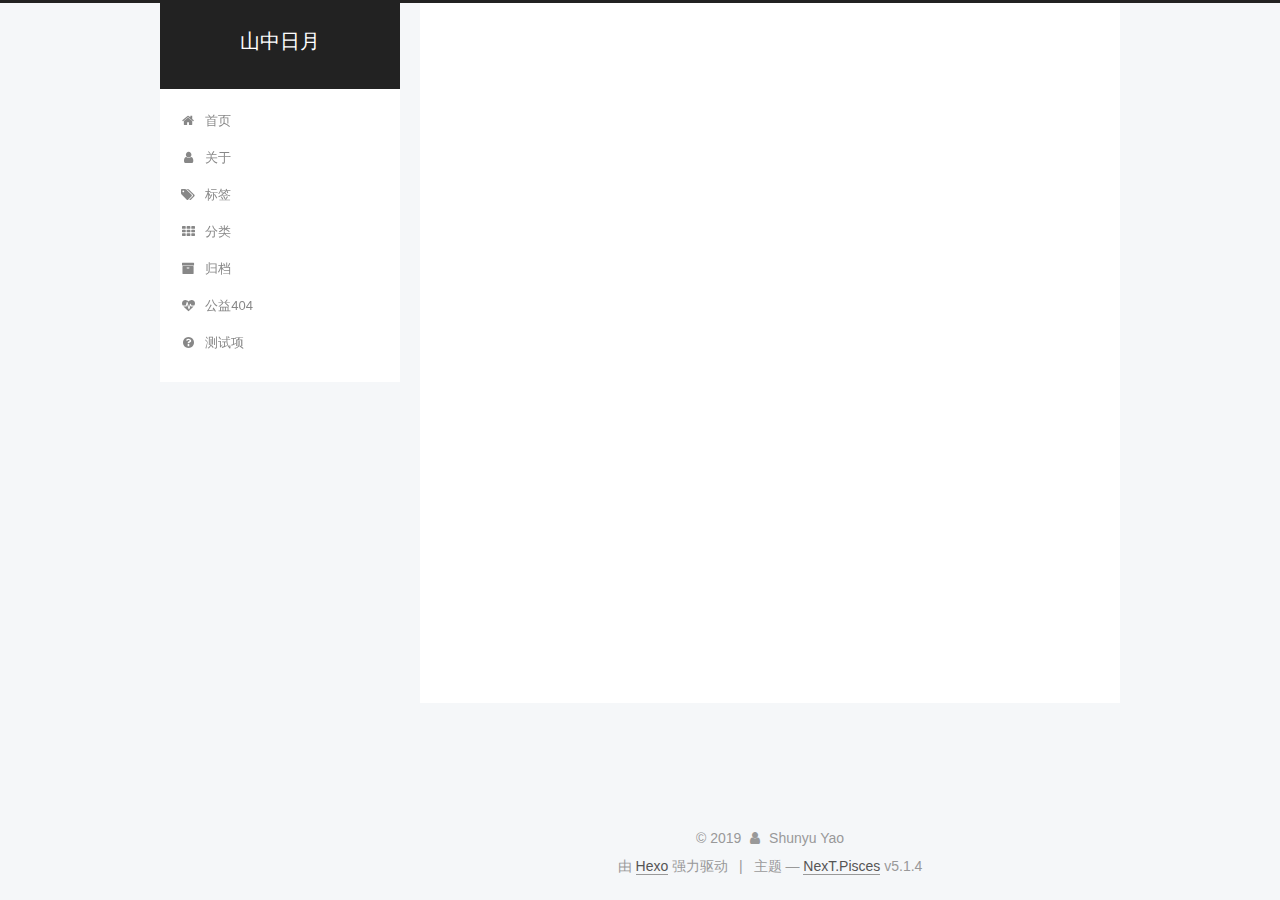
==== commit 50628941: "Site updated: 2019-10-29 22:13:41" ====
--- a/archives/index.html
+++ b/archives/index.html
@@ -277,7 +277,7 @@
         
           
         
-        嗯..! 目前共计 2 篇日志。 继续努力。
+        嗯..! 目前共计 4 篇日志。 继续努力。
       </span>
 
       
@@ -291,6 +291,76 @@
           <div class="collection-title">
             <h1 class="archive-year" id="archive-year-2019">2019</h1>
           </div>
+        
+        
+
+        
+
+  <article class="post post-type-normal" itemscope itemtype="http://schema.org/Article">
+    <header class="post-header">
+
+      <h2 class="post-title">
+        
+            <a class="post-title-link" href="/2019/10/29/Mutex-lock-Conditional-Variable/" itemprop="url">
+              
+                <span itemprop="name">Mutex lock & Conditional Variable</span>
+              
+            </a>
+        
+      </h2>
+
+      <div class="post-meta">
+        <time class="post-time" itemprop="dateCreated" datetime="2019-10-29T22:12:27+08:00" content="2019-10-29">
+          10-29
+        </time>
+      </div>
+
+    </header>
+  </article>
+
+
+
+      
+
+        
+        
+        
+
+        
+        
+
+        
+
+  <article class="post post-type-normal" itemscope itemtype="http://schema.org/Article">
+    <header class="post-header">
+
+      <h2 class="post-title">
+        
+            <a class="post-title-link" href="/2019/10/29/Mutex lock & Conditional Variable/" itemprop="url">
+              
+                <span itemprop="name">Mutex lock & Conditional Variable</span>
+              
+            </a>
+        
+      </h2>
+
+      <div class="post-meta">
+        <time class="post-time" itemprop="dateCreated" datetime="2019-10-29T21:03:48+08:00" content="2019-10-29">
+          10-29
+        </time>
+      </div>
+
+    </header>
+  </article>
+
+
+
+      
+
+        
+        
+        
+
         
         
 
@@ -408,7 +478,7 @@
               
                 <a href="/archives/">
               
-                  <span class="site-state-item-count">2</span>
+                  <span class="site-state-item-count">4</span>
                   <span class="site-state-item-name">日志</span>
                 </a>
               </div>
@@ -416,6 +486,15 @@
 
             
 
+            
+              
+              
+              <div class="site-state-item site-state-tags">
+                
+                  <span class="site-state-item-count">1</span>
+                  <span class="site-state-item-name">标签</span>
+                
+              </div>
             
 
           </nav>
--- a/css/main.css
+++ b/css/main.css
@@ -1823,7 +1823,7 @@
   width: 4px;
   height: 4px;
   border-radius: 50%;
-  background: #11bbe0;
+  background: #8ce2ff;
 }
 .links-of-blogroll {
   font-size: 13px;
